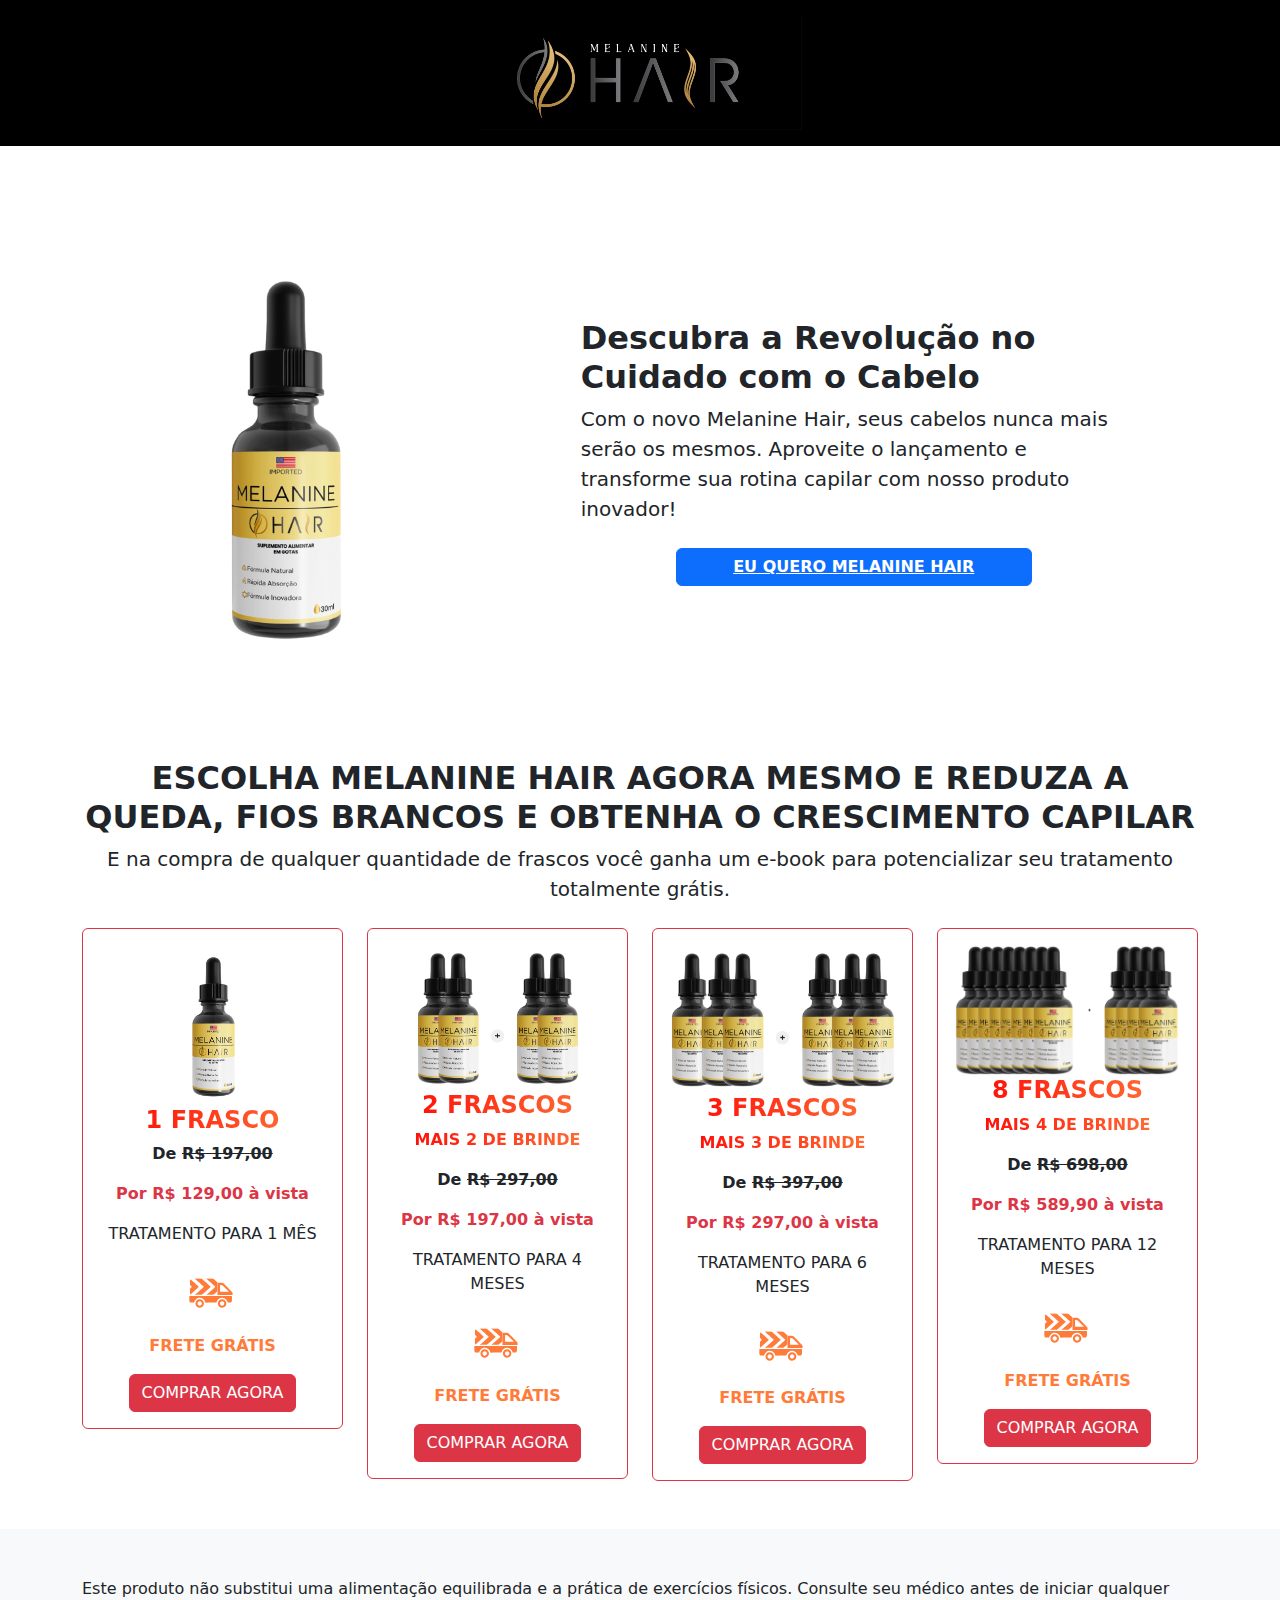
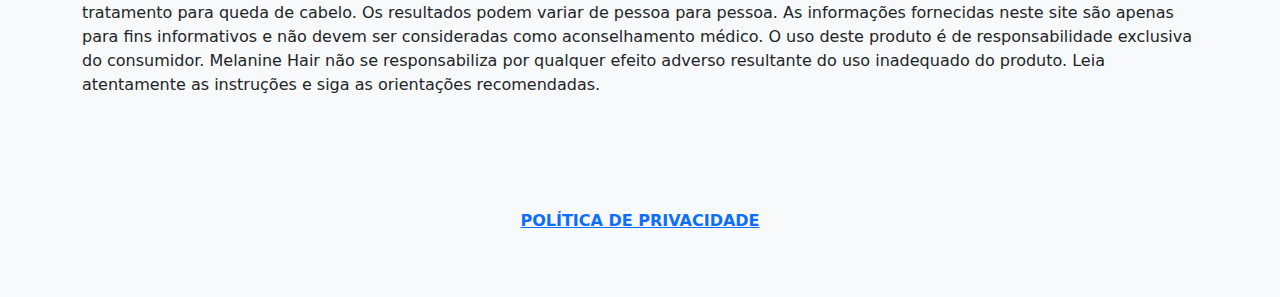
==== index.html @ 1acdabb1 "Update index.html" ====
<!doctype html>
<html lang="en">
  <head>
    <meta charset="utf-8">
    <meta name="viewport" content="width=device-width, initial-scale=1">
    <title>Melanine Hair - Lançamento</title>
    <link href="https://cdn.jsdelivr.net/npm/bootstrap@5.3.3/dist/css/bootstrap.min.css" rel="stylesheet" integrity="sha384-QWTKZyjpPEjISv5WaRU9OFeRpok6YctnYmDr5pNlyT2bRjXh0JMhjY6hW+ALEwIH" crossorigin="anonymous">
    <style>
        #color-changing-background {
          transition: background-color 1s ease;
        }
        @keyframes flash {
  0% { background-color: red; }
  50% { background-color: orange; }
  100% { background-color: red; }
}

.flashing-button {
  animation: flash 1s infinite;
}
      </style>
      
  </head>
  <body>
    <div class="bg-black">
        <div class="container">
            <div class="row justify-content-md-center">
                <div class="col-md-4">
                    <img src="./logo-1-1-1.png" class="img-fluid p-3" alt="Logo Melanine Hair">
                </div>
            </div>
        </div>
    </div>
    <div id="color-changing-background" class="d-flex align-items-center">
        <div class="container">
            <div class="row justify-content-center">
                <div class="col text-center m-1">
                    <p class="fs-2 fw-bold text-white mb-0">L A N Ç A M E N T O !</p>
                </div>
            </div>
        </div>
    </div>
    
    
    <div class="bg-white py-5">
        <div class="container">
            <div class="row">
                <div class="col-6 col-md-3 mx-auto">
                    <img src="./photo1683385926-removebg-preview-1-1.png" class="img-fluid" alt="Produto Melanine Hair">
                </div>
                <div class="col-md-6 d-flex align-items-center mx-auto">
                        <div class="row">
                            <div class="col-md-12 mx-auto">
                                <h2 class="fw-bold">Descubra a Revolução no Cuidado com o Cabelo</h2>
                                <p class="fs-5">Com o novo Melanine Hair, seus cabelos nunca mais serão os mesmos. Aproveite o lançamento e transforme sua rotina capilar com nosso produto inovador!</p>
                            </div>
                            <div class="d-grid gap-2 col-md-8 mx-auto m-2">
                                <button class="btn btn-primary btn-active-box-shadow fw-bold flashing-button" type="button"><a class="text-white" href="https://ev.braip.com/campanhas/cpa/camo2xpz8">EU QUERO MELANINE HAIR</a></button>
                              </div>
                              
                        </div>
                    </div>
                    
            </div>
        </div>
    </div>
    <div class="container my-5">
        <div class="text-center">
          <h2 class="fw-bold">ESCOLHA MELANINE HAIR AGORA MESMO E REDUZA A QUEDA, FIOS BRANCOS E OBTENHA O CRESCIMENTO CAPILAR</h2>
          <!-- <p class="fs-5">Aproveite os descontos progressivos.</p> -->
          <p class="fs-5">E na compra de qualquer quantidade de frascos você ganha um e-book para potencializar seu tratamento totalmente grátis.</p>
        </div>
        
        <div class="row text-center my-4">
          <div class="col-md-3">
            <div class="card border-danger">
              <div class="card-body">
                <div class="row">
                    <div class="col-6 col-md-8 col-lg-6 mx-auto">
                        <img src="./photo1683385926-removebg-preview-1-1.png" alt="Imagem 1" style="width: 100%; height: auto;">
                      </div>
                  <div class="col-12">
                    <h5 class="card-title fw-bold" style="background: linear-gradient(to right, red, #ff7b3a); -webkit-background-clip: text; color: transparent; font-size: 1.5rem;">1 FRASCO</h5>
                    <p class="card-text fw-bold">De <span class="text-decoration-line-through">R$ 197,00</span></p>
                    <p class="card-text fw-bold text-danger">Por R$ 129,00 à vista</p>
                    <p class="card-text">TRATAMENTO PARA 1 MÊS</p>
                  </div>
                  <div class="col-5 mx-auto">
                    <div style="width: 100%; height: 100%; transform: translate3d(0px, 0px, 0px);">
                      <object type="image/svg+xml" data="./frete.svg" style="width: 100%; height: 100%;"></object>
                    </div> 
                  </div>
                  <div class="col-12 mx-auto">
                    <p class="card-text fw-bold" style="color: #ff7b3a;">FRETE GRÁTIS</p>
                    <a href="https://ev.braip.com/campanhas/cpa/camn26ler" class="btn btn-danger">COMPRAR AGORA</a>
                  </div>
                </div>
              </div>
            </div>
          </div>
          <div class="col-md-3">
            <div class="card border-danger">
              <div class="card-body">
                <div class="row">
                    <div class="col-9 mx-auto">
                        <img src="./2-FRASCOS-1-1.png" alt="Imagem 1" style="width: 100%; height: auto;">
                      </div>
                  <div class="col-12">
                    <h5 class="card-title fw-bold" style="background: linear-gradient(to right, red, #ff7b3a); -webkit-background-clip: text; color: transparent; font-size: 1.5rem;">2 FRASCOS</h5>
                    <p class="fw-bold" style="background: linear-gradient(to right, red, #ff7b3a); -webkit-background-clip: text; color: transparent;">MAIS 2 DE BRINDE</p>
                    <p class="card-text fw-bold">De <span class="text-decoration-line-through">R$ 297,00</span></p>
                    <p class="card-text fw-bold text-danger">Por R$ 197,00 à vista</p>
                    <p class="card-text">TRATAMENTO PARA 4 MESES</p>
                  </div>
                  <div class="col-5 mx-auto">
                    <div style="width: 100%; height: 100%; transform: translate3d(0px, 0px, 0px);">
                      <object type="image/svg+xml" data="./frete.svg" style="width: 100%; height: 100%;"></object>
                    </div> 
                  </div>
                  <div class="col-12 mx-auto">
                    <p class="card-text fw-bold" style="color: #ff7b3a;">FRETE GRÁTIS</p>
                    <a href="https://ev.braip.com/campanhas/cpa/cam8kge08" class="btn btn-danger">COMPRAR AGORA</a>
                  </div>
                </div>
              </div>
            </div>
          </div>
          <div class="col-md-3">
            <div class="card border-danger">
              <div class="card-body">
                <div class="row">
                    <div class="col-12 mx-auto">
                        <img src="./3-FRASCOS-1-1536x1008.png" alt="Imagem 1" style="width: 100%; height: auto;">
                      </div>
                  <div class="col-12">                    
                    <h5 class="card-title fw-bold" style="background: linear-gradient(to right, red, #ff7b3a); -webkit-background-clip: text; color: transparent; font-size: 1.5rem;">3 FRASCOS</h5>
                    <p class="fw-bold"  style="background: linear-gradient(to right, red, #ff7b3a); -webkit-background-clip: text; color: transparent;">MAIS 3 DE BRINDE</p>
                    <p class="card-text fw-bold">De <span class="text-decoration-line-through">R$ 397,00</span></p>
                    <p class="card-text fw-bold text-danger">Por R$ 297,00 à vista</p>
                    <p class="card-text ">TRATAMENTO PARA 6 MESES</p>
                  </div>
                  <div class="col-5 mx-auto">
                    <div style="width: 100%; height: 100%; transform: translate3d(0px, 0px, 0px);">
                      <object type="image/svg+xml" data="./frete.svg" style="width: 100%; height: 100%;"></object>
                    </div> 
                  </div>
                  <div class="col-12 mx-auto">                    
                    <p class="card-text fw-bold" style="color: #ff7b3a;">FRETE GRÁTIS</p>
                    <a href="https://ev.braip.com/campanhas/cpa/camge0jp7" class="btn btn-danger">COMPRAR AGORA</a>
                  </div>
                </div>
              </div>
            </div>
          </div>
          <div class="col-md-3">
            <div class="card border-danger">
              <div class="card-body">
                <div class="row">
                    <div class="col-12">
                        <img src="./8-frascos-1-1-1.png" alt="Imagem 1" style="width: 100%; height: auto;">
                      </div>
                  <div class="col-12">
                    <h5 class="card-title fw-bold" style="background: linear-gradient(to right, red, #ff7b3a); -webkit-background-clip: text; color: transparent; font-size: 1.5rem;">8 FRASCOS</h5>
                    <p class="fw-bold"  style="background: linear-gradient(to right, red, #ff7b3a); -webkit-background-clip: text; color: transparent;">MAIS 4 DE BRINDE</p>
                    <p class="card-text fw-bold">De <span class="text-decoration-line-through">R$ 698,00</span></p>
                    <p class="card-text fw-bold text-danger">Por R$ 589,90 à vista</p>
                    <p class="card-text">TRATAMENTO PARA 12 MESES</p>
                  </div>
                  <div class="col-5 mx-auto">
                    <div style="width: 100%; height: 100%; transform: translate3d(0px, 0px, 0px);">
                      <object type="image/svg+xml" data="./frete.svg" style="width: 100%; height: 100%;"></object>
                    </div> 
                  </div>
                  <div class="col-12 mx-auto">
                    
                    <p class="card-text fw-bold" style="color: #ff7b3a;">FRETE GRÁTIS</p>
                    <a href="https://ev.braip.com/campanhas/cpa/cam26prvl" class="btn btn-danger">COMPRAR AGORA</a>
                  </div>
                </div>
              </div>
            </div>
          </div>
        </div>
      </div>
      
      
  
      <div class="bg-light py-5">
        <div class="container">
            <div class="row">
                <div class="col-md-12">
                    <p>Este produto não substitui uma alimentação equilibrada e a prática de exercícios físicos. Consulte seu médico antes de iniciar qualquer tratamento para queda de cabelo. Os resultados podem variar de pessoa para pessoa. As informações fornecidas neste site são apenas para fins informativos e não devem ser consideradas como aconselhamento médico. O uso deste produto é de responsabilidade exclusiva do consumidor. Melanine Hair não se responsabiliza por qualquer efeito adverso resultante do uso inadequado do produto. Leia atentamente as instruções e siga as orientações recomendadas.</p>
                </div>
            </div>
        </div>
    </div>
    <div class="bg-light py-5">
      <div class="container">
          <div class="row">
              <div class="col-md-12">
                <p class="text-center fw-bold"><a href="https://melaninehair.com/politica/">POLÍTICA DE PRIVACIDADE</a></p>
              </div>
          </div>
      </div>
  </div>
    <script src="https://cdn.jsdelivr.net/npm/bootstrap@5.3.3/dist/js/bootstrap.bundle.min.js" integrity="sha384-YvpcrYf0tY3lHB60NNkmXc5s9fDVZLESaAA55NDzOxhy9GkcIdslK1eN7N6jIeHz" crossorigin="anonymous"></script>
    <script>
        function changeBackgroundColor() {
          const element = document.getElementById('color-changing-background');
          const currentColor = element.style.backgroundColor;
          if (currentColor === 'red' || currentColor === '') {
            element.style.backgroundColor = 'yellow';
          } else {
            element.style.backgroundColor = 'red';
          }
        }
      
        setInterval(changeBackgroundColor, 1000); // Change color every second
      </script>
      
  </body>
</html>
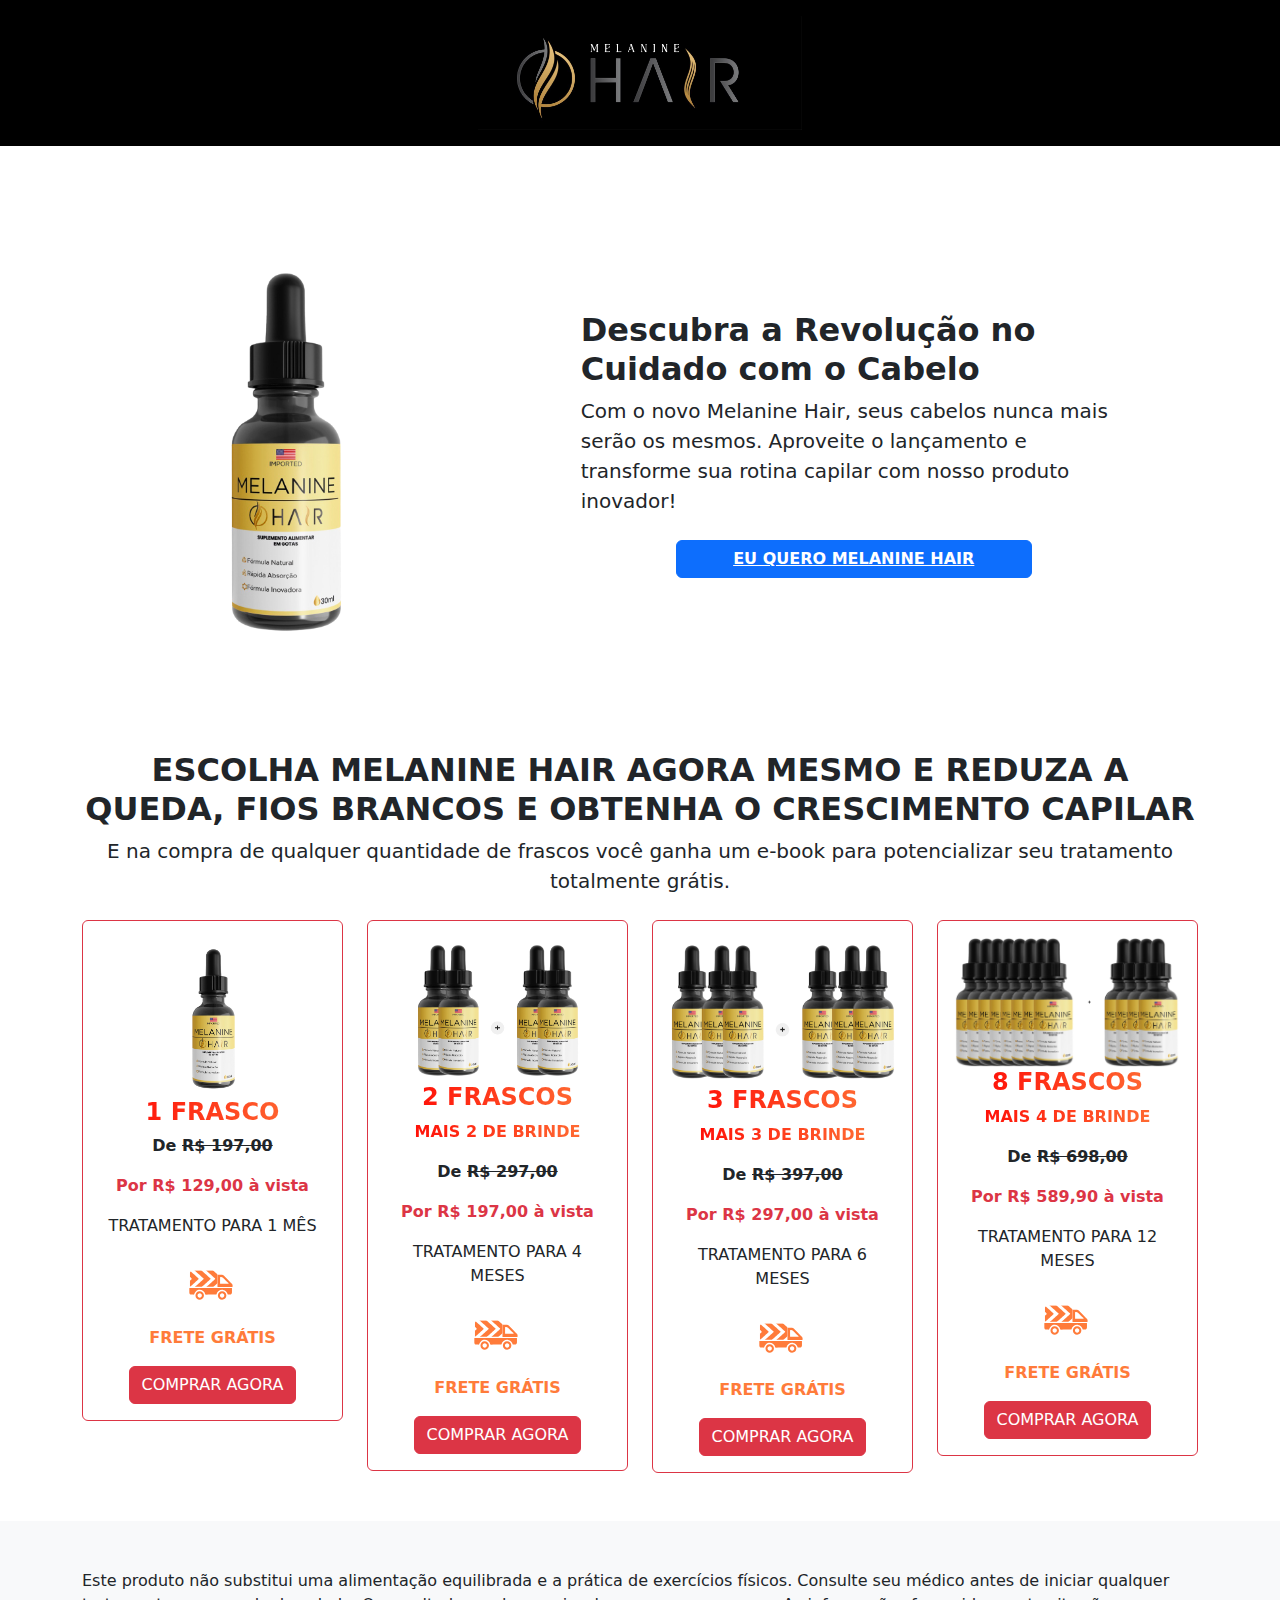
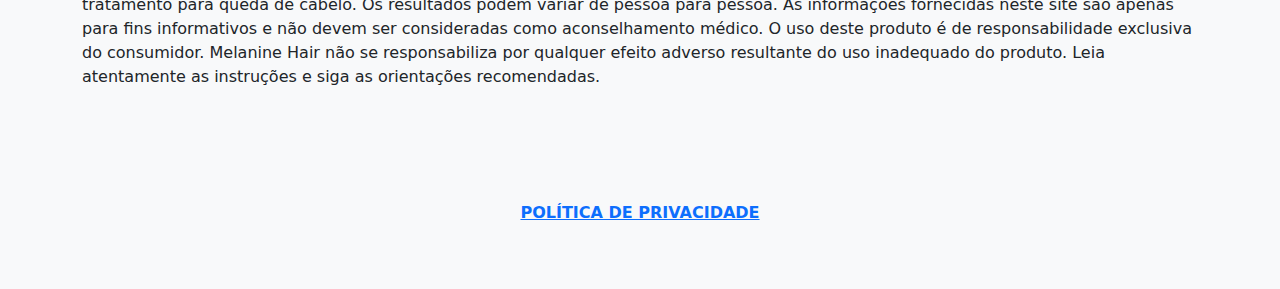
==== commit 201c7abc: "Update index.html" ====
--- a/index.html
+++ b/index.html
@@ -19,7 +19,16 @@
   animation: flash 1s infinite;
 }
       </style>
-      
+      <!-- Google tag (gtag.js) -->
+<script async src="https://www.googletagmanager.com/gtag/js?id=AW-16603309359">
+</script>
+<script>
+  window.dataLayer = window.dataLayer || [];
+  function gtag(){dataLayer.push(arguments);}
+  gtag('js', new Date());
+
+  gtag('config', 'AW-16603309359');
+</script>
   </head>
   <body>
     <div class="bg-black">
@@ -34,7 +43,7 @@
     <div id="color-changing-background" class="d-flex align-items-center">
         <div class="container">
             <div class="row justify-content-center">
-                <div class="col text-center m-1">
+                <div class="col text-center m-0">
                     <p class="fs-2 fw-bold text-white mb-0">L A N Ç A M E N T O !</p>
                 </div>
             </div>
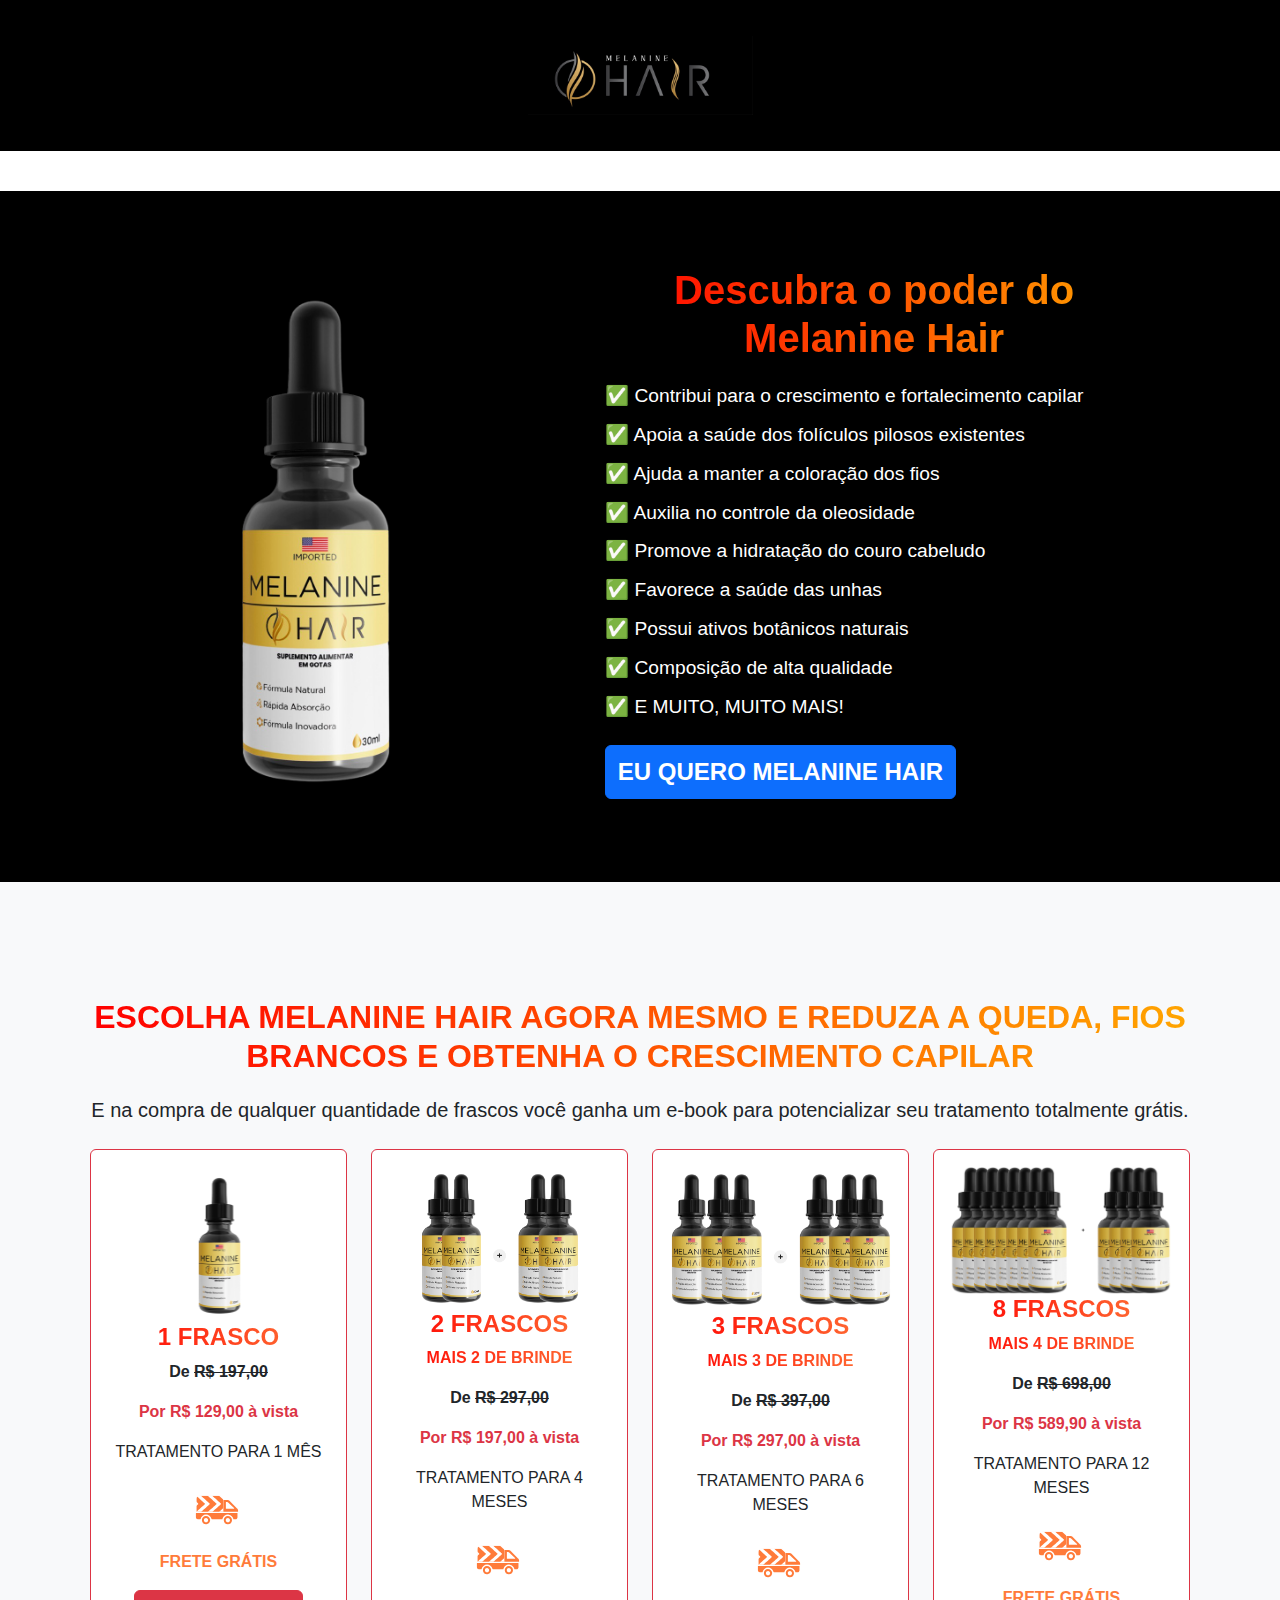
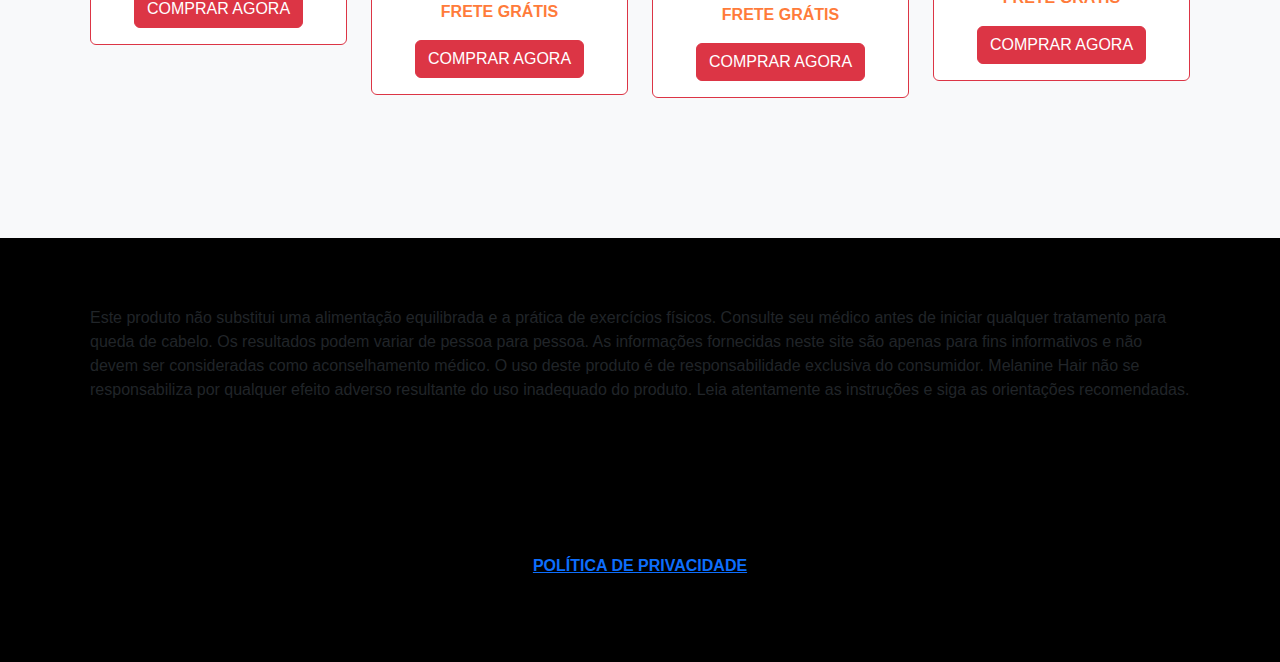
==== commit d2243b9f: "Update index.html" ====
--- a/index.html
+++ b/index.html
@@ -14,10 +14,38 @@
   50% { background-color: orange; }
   100% { background-color: red; }
 }
-
+body {
+            font-family: Arial, sans-serif;
+        }
+        .container {
+            padding: 20px;
+        }
+        .title {
+            font-size: 2rem;
+            font-weight: bold;
+            text-align: center;
+            margin-bottom: 20px;
+            background: linear-gradient(to right, red, orange);
+            -webkit-background-clip: text;
+            color: transparent;
+        }
+        .benefits-list {
+            list-style-type: none;
+            padding: 0;
+        }
+        .benefits-list li {
+            font-size: 1.2rem;
+            margin-bottom: 10px;
+        }
 .flashing-button {
   animation: flash 1s infinite;
 }
+
+
+        .highlight {
+            color: #ff7b3a;
+            font-weight: bold;
+        }
       </style>
       <!-- Google tag (gtag.js) -->
 <script async src="https://www.googletagmanager.com/gtag/js?id=AW-16603309359">
@@ -34,38 +62,50 @@
     <div class="bg-black">
         <div class="container">
             <div class="row justify-content-md-center">
-                <div class="col-md-4">
+                <div class="col-md-3">
                     <img src="./logo-1-1-1.png" class="img-fluid p-3" alt="Logo Melanine Hair">
                 </div>
             </div>
         </div>
     </div>
     <div id="color-changing-background" class="d-flex align-items-center">
-        <div class="container">
+        <div class="container p-2">
             <div class="row justify-content-center">
                 <div class="col text-center m-0">
-                    <p class="fs-2 fw-bold text-white mb-0">L A N Ç A M E N T O !</p>
-                </div>
-            </div>
-        </div>
-    </div>
+                    <p class="fs-6 fw-bold text-white mb-0">L A N Ç A M E N T O !</p>
+                </div>
+            </div>
+        </div>
+    </div>
+  
     
-    
-    <div class="bg-white py-5">
+    <div style="background-image: url(https://melaninehair.com/wp-content/uploads/2024/06/Untitled-1-768x829-1-1.png);" class="bg-black py-5">
         <div class="container">
             <div class="row">
-                <div class="col-6 col-md-3 mx-auto">
+                <div class="col-6 col-md-4 mx-auto">
                     <img src="./photo1683385926-removebg-preview-1-1.png" class="img-fluid" alt="Produto Melanine Hair">
                 </div>
                 <div class="col-md-6 d-flex align-items-center mx-auto">
                         <div class="row">
-                            <div class="col-md-12 mx-auto">
-                                <h2 class="fw-bold">Descubra a Revolução no Cuidado com o Cabelo</h2>
-                                <p class="fs-5">Com o novo Melanine Hair, seus cabelos nunca mais serão os mesmos. Aproveite o lançamento e transforme sua rotina capilar com nosso produto inovador!</p>
+                            <div class="col-md-12 mx-auto text-white">
+                              <h2 class="title fs-1">Descubra o poder do Melanine Hair</h2>
+                              <ul class="benefits-list">
+                                  <li>✅ Contribui para o crescimento e fortalecimento capilar</li>
+                                  <li>✅ Apoia a saúde dos folículos pilosos existentes</li>
+                                  <li>✅ Ajuda a manter a coloração dos fios</li>
+                                  <li>✅ Auxilia no controle da oleosidade</li>
+                                  <li>✅ Promove a hidratação do couro cabeludo</li>
+                                  <li>✅ Favorece a saúde das unhas</li>
+                                  <li>✅ Possui ativos botânicos naturais</li>
+                                  <li>✅ Composição de alta qualidade</li>
+                                  <li>✅ E MUITO, MUITO MAIS!</li>
+                              </ul>
                             </div>
-                            <div class="d-grid gap-2 col-md-8 mx-auto m-2">
-                                <button class="btn btn-primary btn-active-box-shadow fw-bold flashing-button" type="button"><a class="text-white" href="https://ev.braip.com/campanhas/cpa/camo2xpz8">EU QUERO MELANINE HAIR</a></button>
-                              </div>
+                            <div class="d-grid gap-2 col-md-8 mt-2 mb-2">
+                              <a href="https://ev.braip.com/campanhas/cpa/camo2xpz8" class="btn btn-primary btn-active-box-shadow fw-bold flashing-button text-white fs-4 p-2" style="text-decoration: none;">
+                                EU QUERO MELANINE HAIR
+                              </a>
+                            </div>
                               
                         </div>
                     </div>
@@ -73,9 +113,10 @@
             </div>
         </div>
     </div>
+    <div class="bg-light py-5">
     <div class="container my-5">
         <div class="text-center">
-          <h2 class="fw-bold">ESCOLHA MELANINE HAIR AGORA MESMO E REDUZA A QUEDA, FIOS BRANCOS E OBTENHA O CRESCIMENTO CAPILAR</h2>
+          <h2 class="title">ESCOLHA MELANINE HAIR AGORA MESMO E REDUZA A QUEDA, FIOS BRANCOS E OBTENHA O CRESCIMENTO CAPILAR</h2>
           <!-- <p class="fs-5">Aproveite os descontos progressivos.</p> -->
           <p class="fs-5">E na compra de qualquer quantidade de frascos você ganha um e-book para potencializar seu tratamento totalmente grátis.</p>
         </div>
@@ -192,9 +233,9 @@
         </div>
       </div>
       
-      
+    </div>
   
-      <div class="bg-light py-5">
+      <div class="bg-black py-5">
         <div class="container">
             <div class="row">
                 <div class="col-md-12">
@@ -203,7 +244,7 @@
             </div>
         </div>
     </div>
-    <div class="bg-light py-5">
+    <div class="bg-black py-5">
       <div class="container">
           <div class="row">
               <div class="col-md-12">
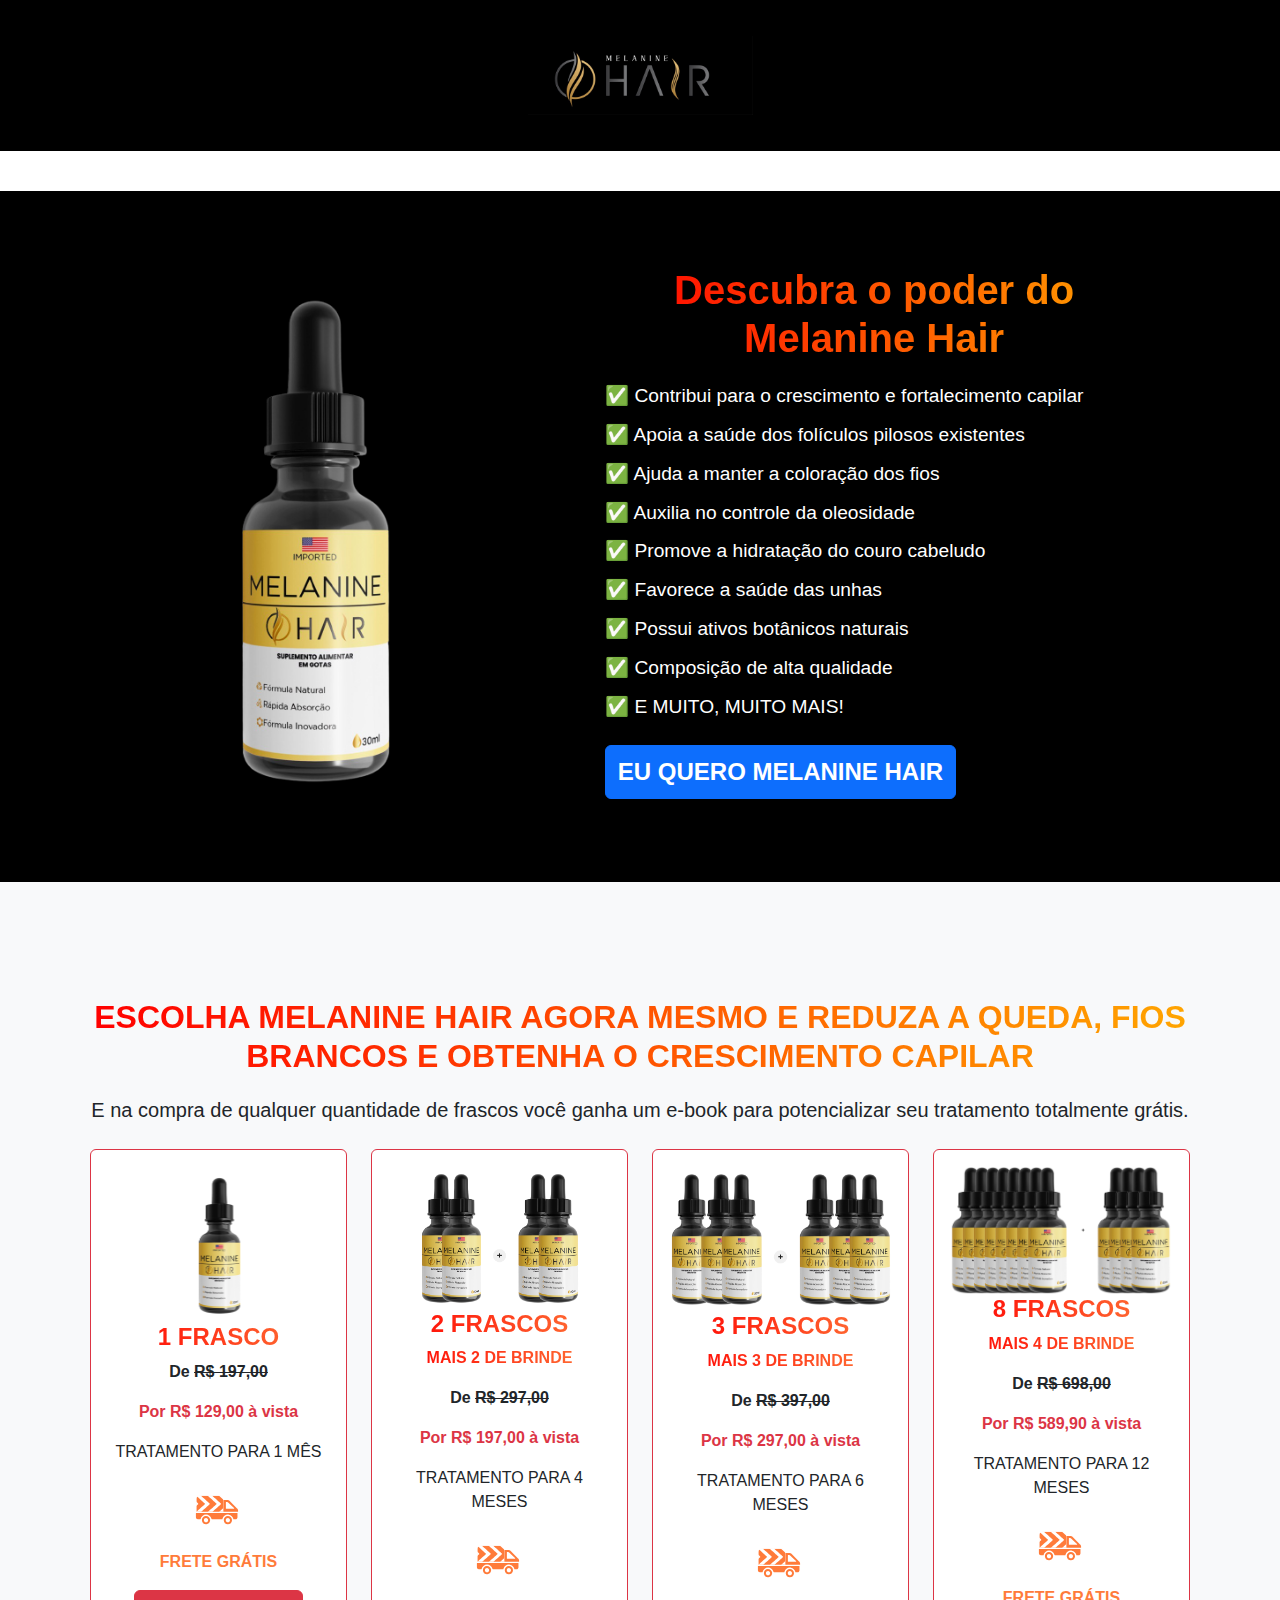
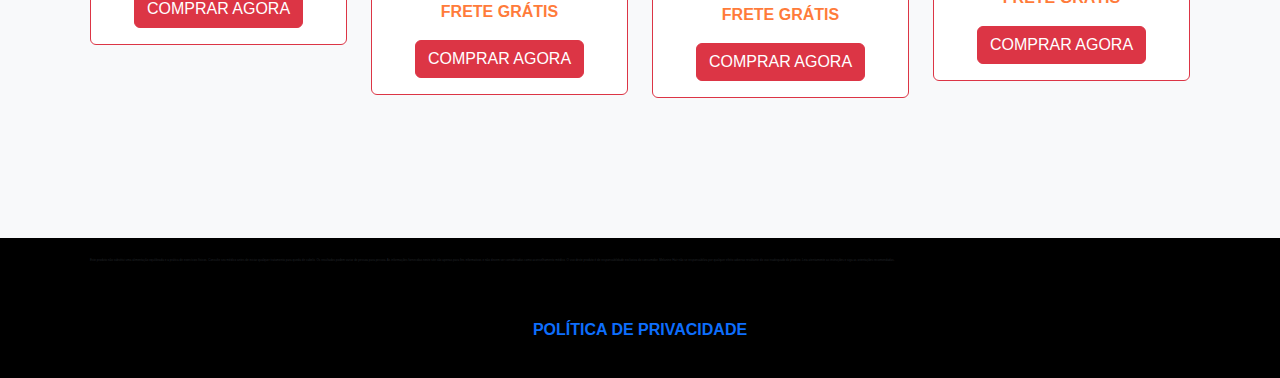
==== commit 7d0b4142: "Update index.html" ====
--- a/index.html
+++ b/index.html
@@ -235,20 +235,20 @@
       
     </div>
   
-      <div class="bg-black py-5">
+      <div class="bg-black">
         <div class="container">
             <div class="row">
                 <div class="col-md-12">
-                    <p>Este produto não substitui uma alimentação equilibrada e a prática de exercícios físicos. Consulte seu médico antes de iniciar qualquer tratamento para queda de cabelo. Os resultados podem variar de pessoa para pessoa. As informações fornecidas neste site são apenas para fins informativos e não devem ser consideradas como aconselhamento médico. O uso deste produto é de responsabilidade exclusiva do consumidor. Melanine Hair não se responsabiliza por qualquer efeito adverso resultante do uso inadequado do produto. Leia atentamente as instruções e siga as orientações recomendadas.</p>
-                </div>
-            </div>
-        </div>
-    </div>
-    <div class="bg-black py-5">
+                    <p style="font-size: 3px;">Este produto não substitui uma alimentação equilibrada e a prática de exercícios físicos. Consulte seu médico antes de iniciar qualquer tratamento para queda de cabelo. Os resultados podem variar de pessoa para pessoa. As informações fornecidas neste site são apenas para fins informativos e não devem ser consideradas como aconselhamento médico. O uso deste produto é de responsabilidade exclusiva do consumidor. Melanine Hair não se responsabiliza por qualquer efeito adverso resultante do uso inadequado do produto. Leia atentamente as instruções e siga as orientações recomendadas.</p>
+                </div>
+            </div>
+        </div>
+    </div>
+    <div class="bg-black">
       <div class="container">
           <div class="row">
               <div class="col-md-12">
-                <p class="text-center fw-bold"><a href="https://melaninehair.com/politica/">POLÍTICA DE PRIVACIDADE</a></p>
+                <p class="text-center fw-bold"><a style="text-decoration: none;" href="https://melaninehair.com/politica/">POLÍTICA DE PRIVACIDADE</a></p>
               </div>
           </div>
       </div>
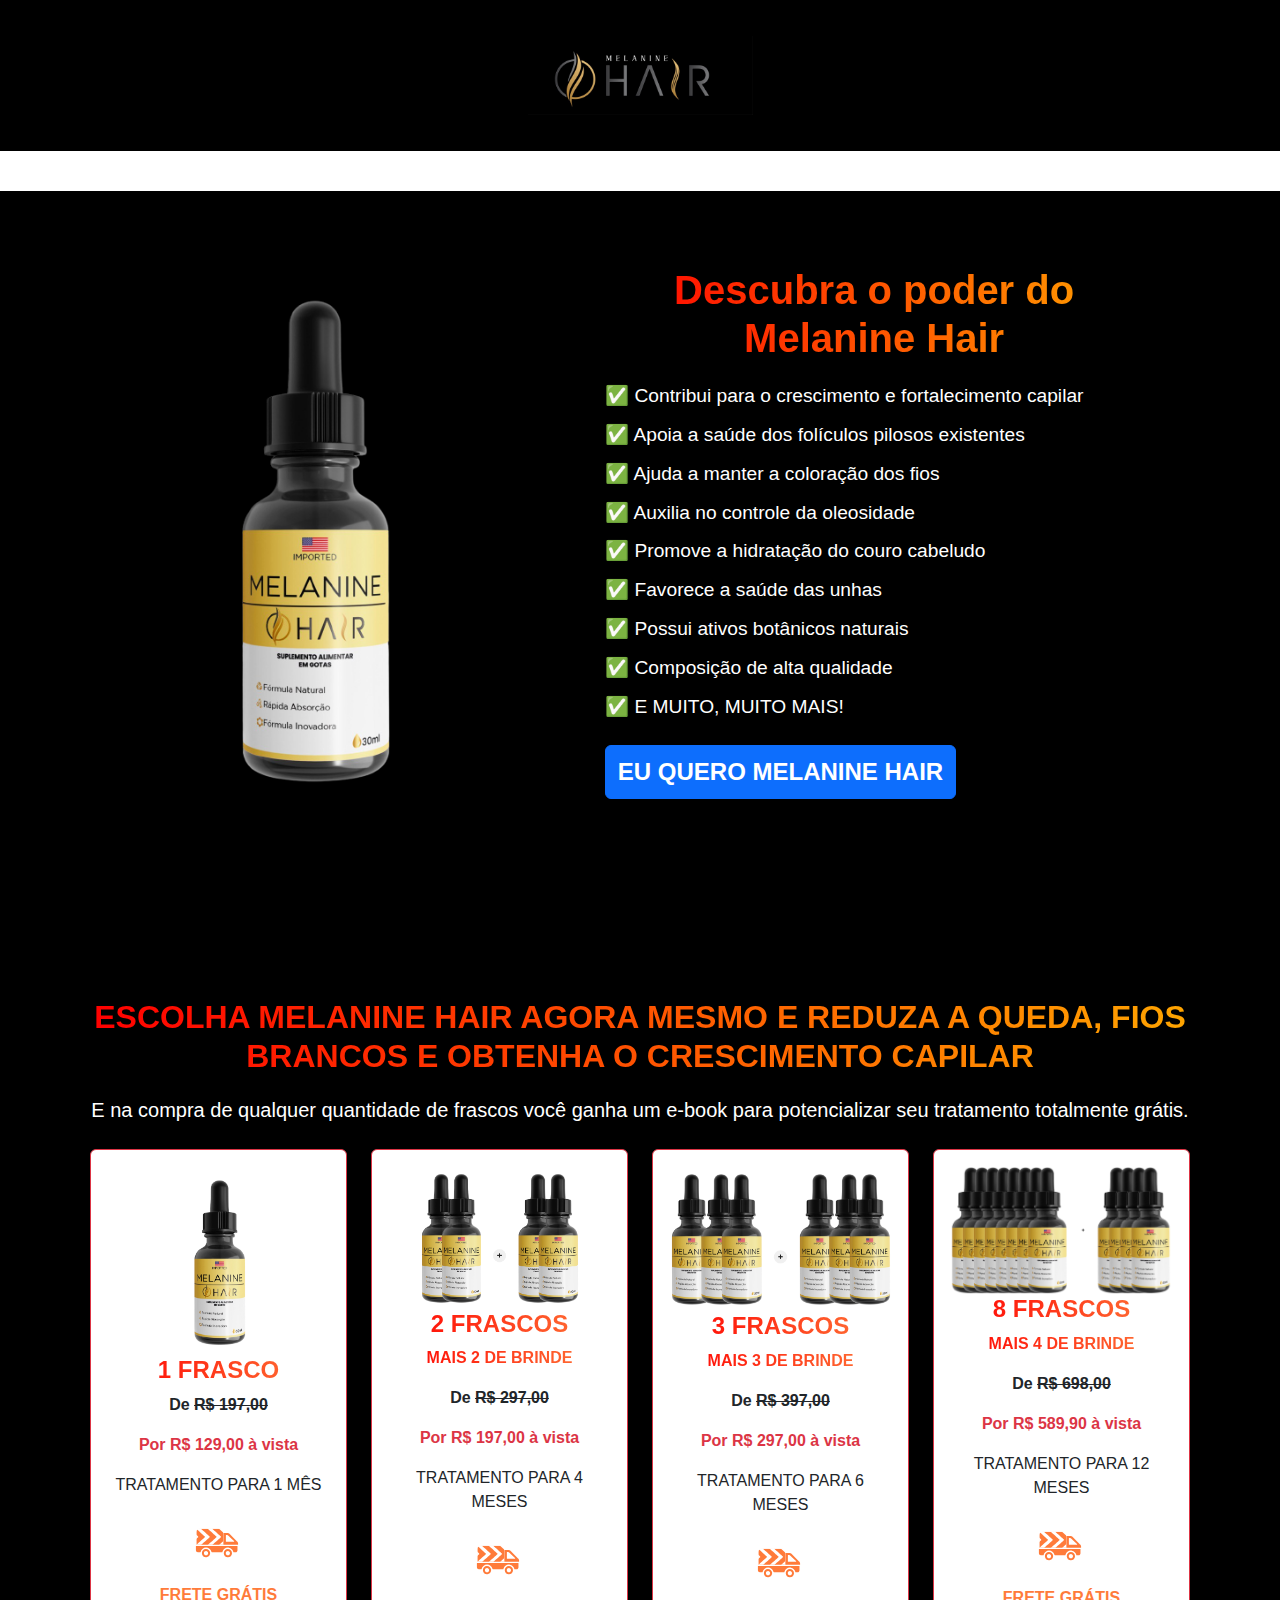
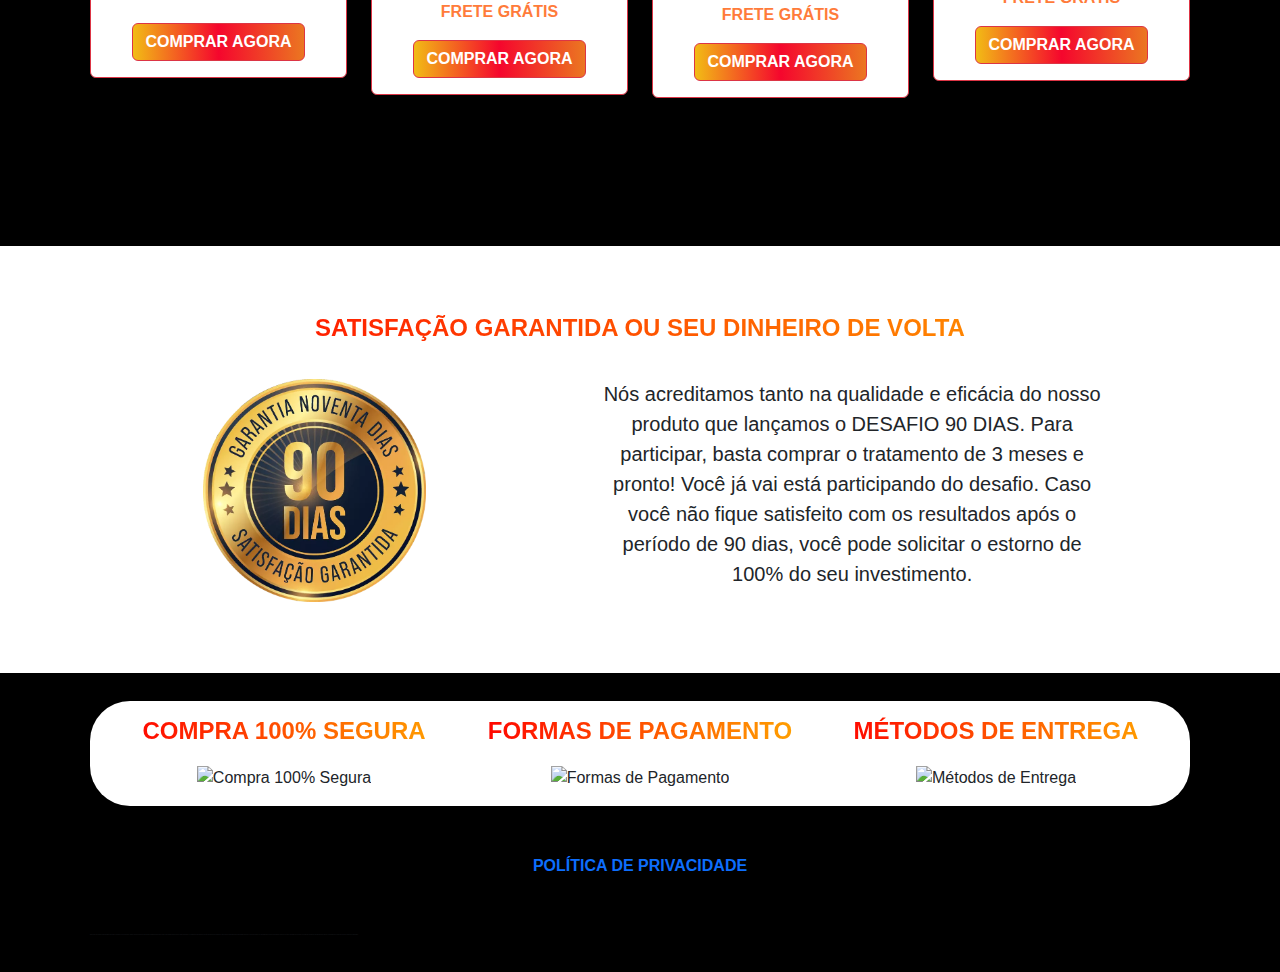
==== commit 1f7d8824: "mais robusta" ====
--- a/index.html
+++ b/index.html
@@ -29,6 +29,7 @@
             -webkit-background-clip: text;
             color: transparent;
         }
+        
         .benefits-list {
             list-style-type: none;
             padding: 0;
@@ -62,7 +63,7 @@
     <div class="bg-black">
         <div class="container">
             <div class="row justify-content-md-center">
-                <div class="col-md-3">
+                <div class="col-8 col-md-3 mx-auto">
                     <img src="./logo-1-1-1.png" class="img-fluid p-3" alt="Logo Melanine Hair">
                 </div>
             </div>
@@ -113,20 +114,20 @@
             </div>
         </div>
     </div>
-    <div class="bg-light py-5">
+    <div class="bg-black py-5">
     <div class="container my-5">
         <div class="text-center">
           <h2 class="title">ESCOLHA MELANINE HAIR AGORA MESMO E REDUZA A QUEDA, FIOS BRANCOS E OBTENHA O CRESCIMENTO CAPILAR</h2>
           <!-- <p class="fs-5">Aproveite os descontos progressivos.</p> -->
-          <p class="fs-5">E na compra de qualquer quantidade de frascos você ganha um e-book para potencializar seu tratamento totalmente grátis.</p>
+          <p class="fs-5 text-white">E na compra de qualquer quantidade de frascos você ganha um e-book para potencializar seu tratamento totalmente grátis.</p>
         </div>
         
         <div class="row text-center my-4">
-          <div class="col-md-3">
+          <div class="col-8 mx-auto col-md-3 mb-2">
             <div class="card border-danger">
               <div class="card-body">
                 <div class="row">
-                    <div class="col-6 col-md-8 col-lg-6 mx-auto">
+                    <div class="col-7 col-md-9 col-lg-7 mx-auto">
                         <img src="./photo1683385926-removebg-preview-1-1.png" alt="Imagem 1" style="width: 100%; height: auto;">
                       </div>
                   <div class="col-12">
@@ -142,13 +143,13 @@
                   </div>
                   <div class="col-12 mx-auto">
                     <p class="card-text fw-bold" style="color: #ff7b3a;">FRETE GRÁTIS</p>
-                    <a href="https://ev.braip.com/campanhas/cpa/camn26ler" class="btn btn-danger">COMPRAR AGORA</a>
-                  </div>
-                </div>
-              </div>
-            </div>
-          </div>
-          <div class="col-md-3">
+                    <a style=" background: linear-gradient(269deg, #eb7721, #f5062d, #f2bc15);" href="https://ev.braip.com/campanhas/cpa/camn26ler" class="btn btn-danger fw-bold">COMPRAR AGORA</a>
+                  </div>
+                </div>
+              </div>
+            </div>
+          </div>
+          <div class="col-8 mx-auto col-md-3 mb-2">
             <div class="card border-danger">
               <div class="card-body">
                 <div class="row">
@@ -169,13 +170,13 @@
                   </div>
                   <div class="col-12 mx-auto">
                     <p class="card-text fw-bold" style="color: #ff7b3a;">FRETE GRÁTIS</p>
-                    <a href="https://ev.braip.com/campanhas/cpa/cam8kge08" class="btn btn-danger">COMPRAR AGORA</a>
-                  </div>
-                </div>
-              </div>
-            </div>
-          </div>
-          <div class="col-md-3">
+                    <a style=" background: linear-gradient(269deg, #eb7721, #f5062d, #f2bc15);" href="https://ev.braip.com/campanhas/cpa/cam8kge08" class="btn btn-danger fw-bold">COMPRAR AGORA</a>
+                  </div>
+                </div>
+              </div>
+            </div>
+          </div>
+          <div class="col-8 mx-auto col-md-3 mb-2">
             <div class="card border-danger">
               <div class="card-body">
                 <div class="row">
@@ -196,13 +197,13 @@
                   </div>
                   <div class="col-12 mx-auto">                    
                     <p class="card-text fw-bold" style="color: #ff7b3a;">FRETE GRÁTIS</p>
-                    <a href="https://ev.braip.com/campanhas/cpa/camge0jp7" class="btn btn-danger">COMPRAR AGORA</a>
-                  </div>
-                </div>
-              </div>
-            </div>
-          </div>
-          <div class="col-md-3">
+                    <a style=" background: linear-gradient(269deg, #eb7721, #f5062d, #f2bc15);" href="https://ev.braip.com/campanhas/cpa/camge0jp7" class="btn btn-danger fw-bold">COMPRAR AGORA</a>
+                  </div>
+                </div>
+              </div>
+            </div>
+          </div>
+          <div class="col-8 mx-auto col-md-3 mb-2">
             <div class="card border-danger">
               <div class="card-body">
                 <div class="row">
@@ -224,7 +225,7 @@
                   <div class="col-12 mx-auto">
                     
                     <p class="card-text fw-bold" style="color: #ff7b3a;">FRETE GRÁTIS</p>
-                    <a href="https://ev.braip.com/campanhas/cpa/cam26prvl" class="btn btn-danger">COMPRAR AGORA</a>
+                    <a style=" background: linear-gradient(269deg, #eb7721, #f5062d, #f2bc15);" href="https://ev.braip.com/campanhas/cpa/cam26prvl" class="btn btn-danger fw-bold">COMPRAR AGORA</a>
                   </div>
                 </div>
               </div>
@@ -234,25 +235,59 @@
       </div>
       
     </div>
+    <div class="container my-5">
+         <div class="row text-center mx-auto">
+             <div class="col-12 mb-3">
+                 <h2 class="title fs-4">SATISFAÇÃO GARANTIDA OU SEU DINHEIRO DE VOLTA</h2>                
+             </div>
+             <div class="row">
+              <div class="col-md-4 mx-auto">
+                 <img src="./garantia90-1.webp" class="img-fluid col-8 mx-auto" alt="">
+              </div>
+              <div class="col-md-6 mx-auto">
+                <p class="fs-5">Nós acreditamos tanto na qualidade e eficácia do nosso produto que lançamos o DESAFIO 90 DIAS. Para participar, basta comprar o tratamento de 3 meses e pronto! Você já vai está participando do desafio. Caso você não fique satisfeito com os resultados após o período de 90 dias, você pode solicitar o estorno de 100% do seu investimento. </p>
+              </div>
+
+             </div>
+         </div>
+     </div>
+     <div class="bg-black py-1">
+     <div class="container my-1">
+      <div style="border-radius: 40px" class="row text-center mx-auto p-3 bg-white">
+          <div class="col-md-4">
+              <h3 class="title fs-4">COMPRA 100% SEGURA</h3>
+              <img src="https://melaninehair.com/wp-content/uploads/2024/06/Compra_Segura-1-1.png-1.png" class="img-fluid col-6 mx-auto" alt="Compra 100% Segura">
+          </div>
+          <div class="col-md-4">
+              <h3 class="title  fs-4">FORMAS DE PAGAMENTO</h3>
+              <img src="https://melaninehair.com/wp-content/uploads/2024/06/2207161338090-1.webp" class="img-fluid col-8 mx-auto" alt="Formas de Pagamento">
+          </div>
+          <div class="col-md-4">
+              <h3 class="title  fs-4">MÉTODOS DE ENTREGA</h3>
+              <img src="https://melaninehair.com/wp-content/uploads/2024/06/2207161344460-1.webp" class="img-fluid col-6 mx-auto" alt="Métodos de Entrega">
+          </div>
+      </div>
+  </div>
+     </div>
+    <div class="bg-black">
+      <div class="container">
+          <div class="row">
+              <div class="col-md-12">
+                <p class="text-center fw-bold"><a style="text-decoration: none;" href="https://melaninehair.com/politica/">POLÍTICA DE PRIVACIDADE</a></p>
+              </div>
+          </div>
+      </div>
+  </div>
   
       <div class="bg-black">
         <div class="container">
             <div class="row">
                 <div class="col-md-12">
-                    <p style="font-size: 3px;">Este produto não substitui uma alimentação equilibrada e a prática de exercícios físicos. Consulte seu médico antes de iniciar qualquer tratamento para queda de cabelo. Os resultados podem variar de pessoa para pessoa. As informações fornecidas neste site são apenas para fins informativos e não devem ser consideradas como aconselhamento médico. O uso deste produto é de responsabilidade exclusiva do consumidor. Melanine Hair não se responsabiliza por qualquer efeito adverso resultante do uso inadequado do produto. Leia atentamente as instruções e siga as orientações recomendadas.</p>
-                </div>
-            </div>
-        </div>
-    </div>
-    <div class="bg-black">
-      <div class="container">
-          <div class="row">
-              <div class="col-md-12">
-                <p class="text-center fw-bold"><a style="text-decoration: none;" href="https://melaninehair.com/politica/">POLÍTICA DE PRIVACIDADE</a></p>
-              </div>
-          </div>
-      </div>
-  </div>
+                    <p style="font-size: 1px;">Este produto não substitui uma alimentação equilibrada e a prática de exercícios físicos. Consulte seu médico antes de iniciar qualquer tratamento para queda de cabelo. Os resultados podem variar de pessoa para pessoa. As informações fornecidas neste site são apenas para fins informativos e não devem ser consideradas como aconselhamento médico. O uso deste produto é de responsabilidade exclusiva do consumidor. Melanine Hair não se responsabiliza por qualquer efeito adverso resultante do uso inadequado do produto. Leia atentamente as instruções e siga as orientações recomendadas.</p>
+                </div>
+            </div>
+        </div>
+    </div>
     <script src="https://cdn.jsdelivr.net/npm/bootstrap@5.3.3/dist/js/bootstrap.bundle.min.js" integrity="sha384-YvpcrYf0tY3lHB60NNkmXc5s9fDVZLESaAA55NDzOxhy9GkcIdslK1eN7N6jIeHz" crossorigin="anonymous"></script>
     <script>
         function changeBackgroundColor() {
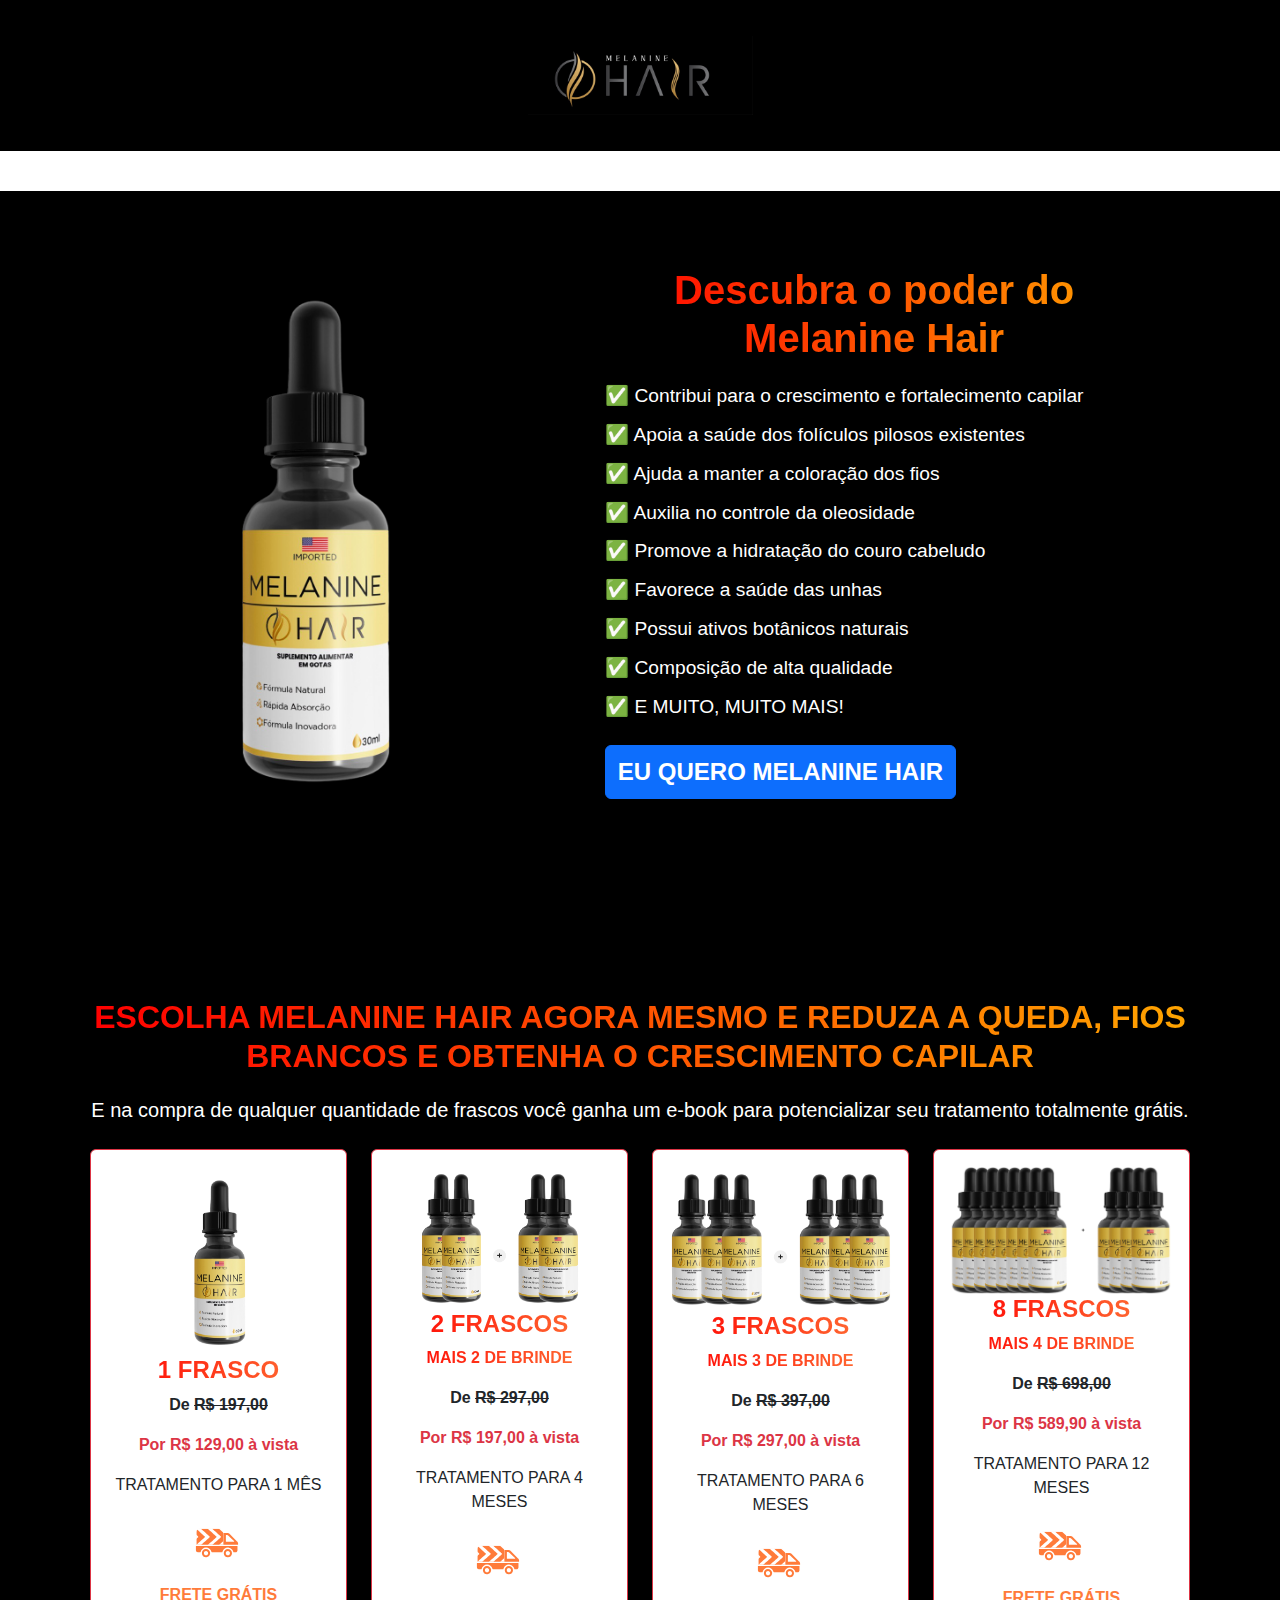
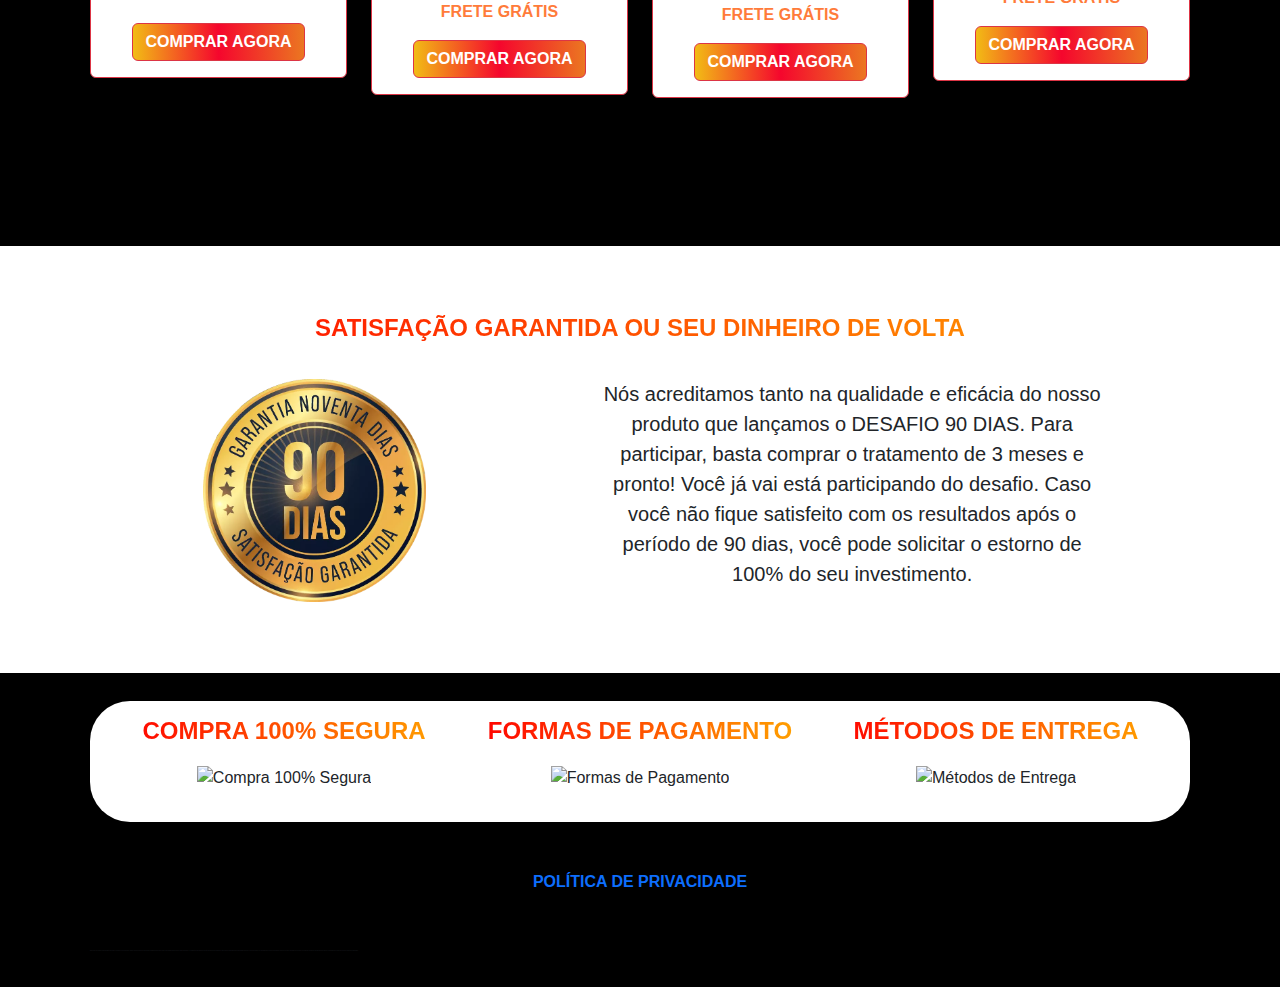
==== commit 0e853fa3: "Update index.html" ====
--- a/index.html
+++ b/index.html
@@ -256,11 +256,11 @@
       <div style="border-radius: 40px" class="row text-center mx-auto p-3 bg-white">
           <div class="col-md-4">
               <h3 class="title fs-4">COMPRA 100% SEGURA</h3>
-              <img src="https://melaninehair.com/wp-content/uploads/2024/06/Compra_Segura-1-1.png-1.png" class="img-fluid col-6 mx-auto" alt="Compra 100% Segura">
+              <img src="https://melaninehair.com/wp-content/uploads/2024/06/Compra_Segura-1-1.png-1.png" class="img-fluid col-6 mb-3 mx-auto" alt="Compra 100% Segura">
           </div>
           <div class="col-md-4">
-              <h3 class="title  fs-4">FORMAS DE PAGAMENTO</h3>
-              <img src="https://melaninehair.com/wp-content/uploads/2024/06/2207161338090-1.webp" class="img-fluid col-8 mx-auto" alt="Formas de Pagamento">
+              <h3 class="title fs-4">FORMAS DE PAGAMENTO</h3>
+              <img src="https://melaninehair.com/wp-content/uploads/2024/06/2207161338090-1.webp" class="img-fluid col-8 mx-auto mb-3" alt="Formas de Pagamento">
           </div>
           <div class="col-md-4">
               <h3 class="title  fs-4">MÉTODOS DE ENTREGA</h3>
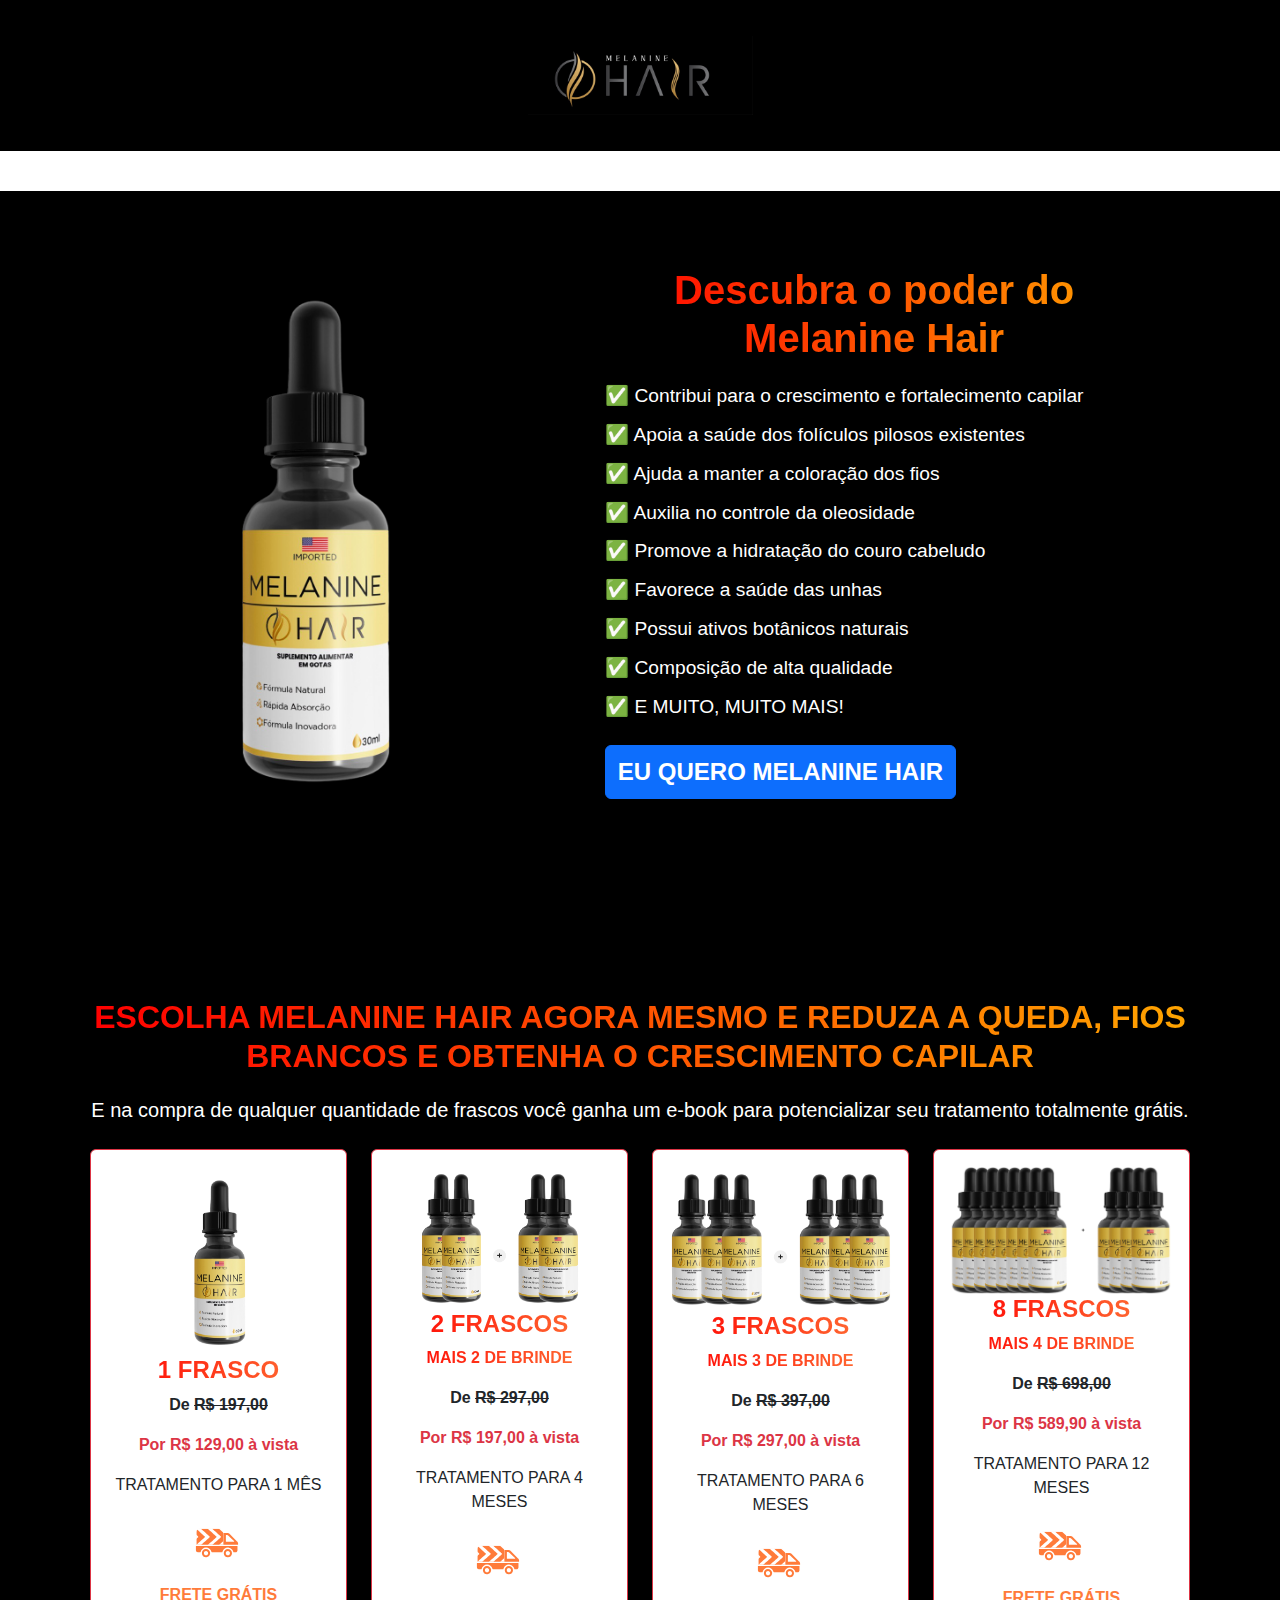
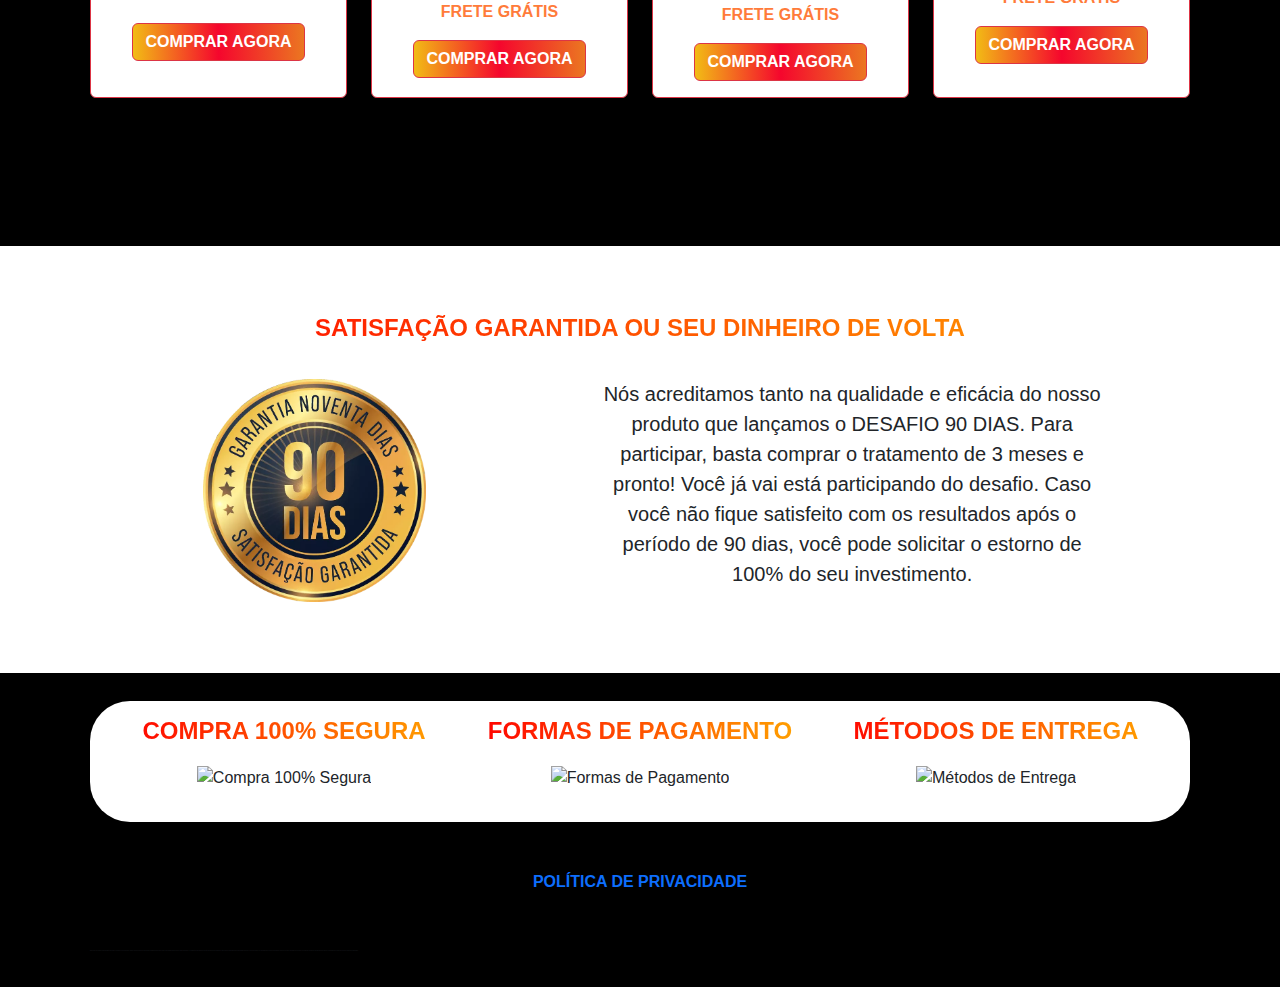
==== commit 1e4cbafe: "Update index.html" ====
--- a/index.html
+++ b/index.html
@@ -114,126 +114,125 @@
             </div>
         </div>
     </div>
+   
+
     <div class="bg-black py-5">
-    <div class="container my-5">
-        <div class="text-center">
-          <h2 class="title">ESCOLHA MELANINE HAIR AGORA MESMO E REDUZA A QUEDA, FIOS BRANCOS E OBTENHA O CRESCIMENTO CAPILAR</h2>
-          <!-- <p class="fs-5">Aproveite os descontos progressivos.</p> -->
-          <p class="fs-5 text-white">E na compra de qualquer quantidade de frascos você ganha um e-book para potencializar seu tratamento totalmente grátis.</p>
-        </div>
-        
-        <div class="row text-center my-4">
-          <div class="col-8 mx-auto col-md-3 mb-2">
-            <div class="card border-danger">
-              <div class="card-body">
-                <div class="row">
-                    <div class="col-7 col-md-9 col-lg-7 mx-auto">
-                        <img src="./photo1683385926-removebg-preview-1-1.png" alt="Imagem 1" style="width: 100%; height: auto;">
+      <div class="container my-5">
+          <div class="text-center">
+              <h2 class="title">ESCOLHA MELANINE HAIR AGORA MESMO E REDUZA A QUEDA, FIOS BRANCOS E OBTENHA O CRESCIMENTO CAPILAR</h2>
+              <p class="fs-5 text-white">E na compra de qualquer quantidade de frascos você ganha um e-book para potencializar seu tratamento totalmente grátis.</p>
+          </div>
+          
+          <div class="row text-center my-4">
+              <div class="col-8 mx-auto col-md-3 mb-2">
+                  <div class="card border-danger h-100">
+                      <div class="card-body d-flex flex-column">
+                          <div class="row">
+                              <div class="col-7 col-md-9 col-lg-7 mx-auto">
+                                  <img src="./photo1683385926-removebg-preview-1-1.png" alt="Imagem 1" style="width: 100%; height: auto;">
+                              </div>
+                              <div class="col-12 mt-auto">
+                                  <h5 class="card-title fw-bold" style="background: linear-gradient(to right, red, #ff7b3a); -webkit-background-clip: text; color: transparent; font-size: 1.5rem;">1 FRASCO</h5>
+                                  <p class="card-text fw-bold">De <span class="text-decoration-line-through">R$ 197,00</span></p>
+                                  <p class="card-text fw-bold text-danger">Por R$ 129,00 à vista</p>
+                                  <p class="card-text">TRATAMENTO PARA 1 MÊS</p>
+                              </div>
+                              <div class="col-5 mx-auto">
+                                  <div style="width: 100%; height: 100%; transform: translate3d(0px, 0px, 0px);">
+                                      <object type="image/svg+xml" data="./frete.svg" style="width: 100%; height: 100%;"></object>
+                                  </div> 
+                              </div>
+                              <div class="col-12 mx-auto">
+                                  <p class="card-text fw-bold" style="color: #ff7b3a;">FRETE GRÁTIS</p>
+                                  <a style=" background: linear-gradient(269deg, #eb7721, #f5062d, #f2bc15);" href="https://ev.braip.com/campanhas/cpa/camn26ler" class="btn btn-danger fw-bold">COMPRAR AGORA</a>
+                              </div>
+                          </div>
                       </div>
-                  <div class="col-12">
-                    <h5 class="card-title fw-bold" style="background: linear-gradient(to right, red, #ff7b3a); -webkit-background-clip: text; color: transparent; font-size: 1.5rem;">1 FRASCO</h5>
-                    <p class="card-text fw-bold">De <span class="text-decoration-line-through">R$ 197,00</span></p>
-                    <p class="card-text fw-bold text-danger">Por R$ 129,00 à vista</p>
-                    <p class="card-text">TRATAMENTO PARA 1 MÊS</p>
                   </div>
-                  <div class="col-5 mx-auto">
-                    <div style="width: 100%; height: 100%; transform: translate3d(0px, 0px, 0px);">
-                      <object type="image/svg+xml" data="./frete.svg" style="width: 100%; height: 100%;"></object>
-                    </div> 
+              </div>
+              <div class="col-8 mx-auto col-md-3 mb-2">
+                  <div class="card border-danger h-100">
+                      <div class="card-body d-flex flex-column">
+                          <div class="row">
+                              <div class="col-9 mx-auto">
+                                  <img src="./2-FRASCOS-1-1.png" alt="Imagem 1" style="width: 100%; height: auto;">
+                              </div>
+                              <div class="col-12 mt-auto">
+                                  <h5 class="card-title fw-bold" style="background: linear-gradient(to right, red, #ff7b3a); -webkit-background-clip: text; color: transparent; font-size: 1.5rem;">2 FRASCOS</h5>
+                                  <p class="fw-bold" style="background: linear-gradient(to right, red, #ff7b3a); -webkit-background-clip: text; color: transparent;">MAIS 2 DE BRINDE</p>
+                                  <p class="card-text fw-bold">De <span class="text-decoration-line-through">R$ 297,00</span></p>
+                                  <p class="card-text fw-bold text-danger">Por R$ 197,00 à vista</p>
+                                  <p class="card-text">TRATAMENTO PARA 4 MESES</p>
+                              </div>
+                              <div class="col-5 mx-auto">
+                                  <div style="width: 100%; height: 100%; transform: translate3d(0px, 0px, 0px);">
+                                      <object type="image/svg+xml" data="./frete.svg" style="width: 100%; height: 100%;"></object>
+                                  </div> 
+                              </div>
+                              <div class="col-12 mx-auto">
+                                  <p class="card-text fw-bold" style="color: #ff7b3a;">FRETE GRÁTIS</p>
+                                  <a style=" background: linear-gradient(269deg, #eb7721, #f5062d, #f2bc15);" href="https://ev.braip.com/campanhas/cpa/cam8kge08" class="btn btn-danger fw-bold">COMPRAR AGORA</a>
+                              </div>
+                          </div>
+                      </div>
                   </div>
-                  <div class="col-12 mx-auto">
-                    <p class="card-text fw-bold" style="color: #ff7b3a;">FRETE GRÁTIS</p>
-                    <a style=" background: linear-gradient(269deg, #eb7721, #f5062d, #f2bc15);" href="https://ev.braip.com/campanhas/cpa/camn26ler" class="btn btn-danger fw-bold">COMPRAR AGORA</a>
+              </div>
+              <div class="col-8 mx-auto col-md-3 mb-2">
+                  <div class="card border-danger h-100">
+                      <div class="card-body d-flex flex-column">
+                          <div class="row">
+                              <div class="col-12 mx-auto">
+                                  <img src="./3-FRASCOS-1-1536x1008.png" alt="Imagem 1" style="width: 100%; height: auto;">
+                              </div>
+                              <div class="col-12 mt-auto">
+                                  <h5 class="card-title fw-bold" style="background: linear-gradient(to right, red, #ff7b3a); -webkit-background-clip: text; color: transparent; font-size: 1.5rem;">3 FRASCOS</h5>
+                                  <p class="fw-bold"  style="background: linear-gradient(to right, red, #ff7b3a); -webkit-background-clip: text; color: transparent;">MAIS 3 DE BRINDE</p>
+                                  <p class="card-text fw-bold">De <span class="text-decoration-line-through">R$ 397,00</span></p>
+                                  <p class="card-text fw-bold text-danger">Por R$ 297,00 à vista</p>
+                                  <p class="card-text ">TRATAMENTO PARA 6 MESES</p>
+                              </div>
+                              <div class="col-5 mx-auto">
+                                  <div style="width: 100%; height: 100%; transform: translate3d(0px, 0px, 0px);">
+                                      <object type="image/svg+xml" data="./frete.svg" style="width: 100%; height: 100%;"></object>
+                                  </div> 
+                              </div>
+                              <div class="col-12 mx-auto">                    
+                                  <p class="card-text fw-bold" style="color: #ff7b3a;">FRETE GRÁTIS</p>
+                                  <a style=" background: linear-gradient(269deg, #eb7721, #f5062d, #f2bc15);" href="https://ev.braip.com/campanhas/cpa/camge0jp7" class="btn btn-danger fw-bold">COMPRAR AGORA</a>
+                              </div>
+                          </div>
+                      </div>
                   </div>
-                </div>
-              </div>
-            </div>
-          </div>
-          <div class="col-8 mx-auto col-md-3 mb-2">
-            <div class="card border-danger">
-              <div class="card-body">
-                <div class="row">
-                    <div class="col-9 mx-auto">
-                        <img src="./2-FRASCOS-1-1.png" alt="Imagem 1" style="width: 100%; height: auto;">
-                      </div>
-                  <div class="col-12">
-                    <h5 class="card-title fw-bold" style="background: linear-gradient(to right, red, #ff7b3a); -webkit-background-clip: text; color: transparent; font-size: 1.5rem;">2 FRASCOS</h5>
-                    <p class="fw-bold" style="background: linear-gradient(to right, red, #ff7b3a); -webkit-background-clip: text; color: transparent;">MAIS 2 DE BRINDE</p>
-                    <p class="card-text fw-bold">De <span class="text-decoration-line-through">R$ 297,00</span></p>
-                    <p class="card-text fw-bold text-danger">Por R$ 197,00 à vista</p>
-                    <p class="card-text">TRATAMENTO PARA 4 MESES</p>
-                  </div>
-                  <div class="col-5 mx-auto">
-                    <div style="width: 100%; height: 100%; transform: translate3d(0px, 0px, 0px);">
-                      <object type="image/svg+xml" data="./frete.svg" style="width: 100%; height: 100%;"></object>
-                    </div> 
-                  </div>
-                  <div class="col-12 mx-auto">
-                    <p class="card-text fw-bold" style="color: #ff7b3a;">FRETE GRÁTIS</p>
-                    <a style=" background: linear-gradient(269deg, #eb7721, #f5062d, #f2bc15);" href="https://ev.braip.com/campanhas/cpa/cam8kge08" class="btn btn-danger fw-bold">COMPRAR AGORA</a>
-                  </div>
-                </div>
-              </div>
-            </div>
-          </div>
-          <div class="col-8 mx-auto col-md-3 mb-2">
-            <div class="card border-danger">
-              <div class="card-body">
-                <div class="row">
-                    <div class="col-12 mx-auto">
-                        <img src="./3-FRASCOS-1-1536x1008.png" alt="Imagem 1" style="width: 100%; height: auto;">
-                      </div>
-                  <div class="col-12">                    
-                    <h5 class="card-title fw-bold" style="background: linear-gradient(to right, red, #ff7b3a); -webkit-background-clip: text; color: transparent; font-size: 1.5rem;">3 FRASCOS</h5>
-                    <p class="fw-bold"  style="background: linear-gradient(to right, red, #ff7b3a); -webkit-background-clip: text; color: transparent;">MAIS 3 DE BRINDE</p>
-                    <p class="card-text fw-bold">De <span class="text-decoration-line-through">R$ 397,00</span></p>
-                    <p class="card-text fw-bold text-danger">Por R$ 297,00 à vista</p>
-                    <p class="card-text ">TRATAMENTO PARA 6 MESES</p>
-                  </div>
-                  <div class="col-5 mx-auto">
-                    <div style="width: 100%; height: 100%; transform: translate3d(0px, 0px, 0px);">
-                      <object type="image/svg+xml" data="./frete.svg" style="width: 100%; height: 100%;"></object>
-                    </div> 
-                  </div>
-                  <div class="col-12 mx-auto">                    
-                    <p class="card-text fw-bold" style="color: #ff7b3a;">FRETE GRÁTIS</p>
-                    <a style=" background: linear-gradient(269deg, #eb7721, #f5062d, #f2bc15);" href="https://ev.braip.com/campanhas/cpa/camge0jp7" class="btn btn-danger fw-bold">COMPRAR AGORA</a>
-                  </div>
-                </div>
-              </div>
-            </div>
-          </div>
-          <div class="col-8 mx-auto col-md-3 mb-2">
-            <div class="card border-danger">
-              <div class="card-body">
-                <div class="row">
-                    <div class="col-12">
-                        <img src="./8-frascos-1-1-1.png" alt="Imagem 1" style="width: 100%; height: auto;">
-                      </div>
-                  <div class="col-12">
-                    <h5 class="card-title fw-bold" style="background: linear-gradient(to right, red, #ff7b3a); -webkit-background-clip: text; color: transparent; font-size: 1.5rem;">8 FRASCOS</h5>
-                    <p class="fw-bold"  style="background: linear-gradient(to right, red, #ff7b3a); -webkit-background-clip: text; color: transparent;">MAIS 4 DE BRINDE</p>
-                    <p class="card-text fw-bold">De <span class="text-decoration-line-through">R$ 698,00</span></p>
-                    <p class="card-text fw-bold text-danger">Por R$ 589,90 à vista</p>
-                    <p class="card-text">TRATAMENTO PARA 12 MESES</p>
-                  </div>
-                  <div class="col-5 mx-auto">
-                    <div style="width: 100%; height: 100%; transform: translate3d(0px, 0px, 0px);">
-                      <object type="image/svg+xml" data="./frete.svg" style="width: 100%; height: 100%;"></object>
-                    </div> 
-                  </div>
-                  <div class="col-12 mx-auto">
-                    
-                    <p class="card-text fw-bold" style="color: #ff7b3a;">FRETE GRÁTIS</p>
-                    <a style=" background: linear-gradient(269deg, #eb7721, #f5062d, #f2bc15);" href="https://ev.braip.com/campanhas/cpa/cam26prvl" class="btn btn-danger fw-bold">COMPRAR AGORA</a>
-                  </div>
-                </div>
-              </div>
-            </div>
-          </div>
-        </div>
+              </div>
+              <div class="col-8 mx-auto col-md-3 mb-2">
+                  <div class="card border-danger h-100">
+                      <div class="card-body d-flex flex-column">
+                          <div class="row">
+                              <div class="col-12">
+                                  <img src="./8-frascos-1-1-1.png" alt="Imagem 1" style="width: 100%; height: auto;">
+                              </div>
+                              <div class="col-12 mt-auto">
+                                  <h5 class="card-title fw-bold" style="background: linear-gradient(to right, red, #ff7b3a); -webkit-background-clip: text; color: transparent; font-size: 1.5rem;">8 FRASCOS</h5>
+                                  <p class="fw-bold"  style="background: linear-gradient(to right, red, #ff7b3a); -webkit-background-clip: text; color: transparent;">MAIS 4 DE BRINDE</p>
+                                  <p class="card-text fw-bold">De <span class="text-decoration-line-through">R$ 698,00</span></p>
+                                  <p class="card-text fw-bold text-danger">Por R$ 589,90 à vista</p>
+                                  <p class="card-text">TRATAMENTO PARA 12 MESES</p>
+                              </div>
+                              <div class="col-5 mx-auto">
+                                  <div style="width: 100%; height: 100%; transform: translate3d(0px, 0px, 0px);">
+                                      <object type="image/svg+xml" data="./frete.svg" style="width: 100%; height: 100%;"></object>
+                                  </div> 
+                              </div>
+                              <div class="col-12 mx-auto">                    
+                                <p class="card-text fw-bold" style="color: #ff7b3a;">FRETE GRÁTIS</p>
+                                <a style=" background: linear-gradient(269deg, #eb7721, #f5062d, #f2bc15);" href="https://ev.braip.com/campanhas/cpa/camge0jp7" class="btn btn-danger fw-bold">COMPRAR AGORA</a>
+                            </div>
+                        </div>
+                    </div>
+                </div>
+            </div>
+          </div>
       </div>
-      
     </div>
     <div class="container my-5">
          <div class="row text-center mx-auto">
